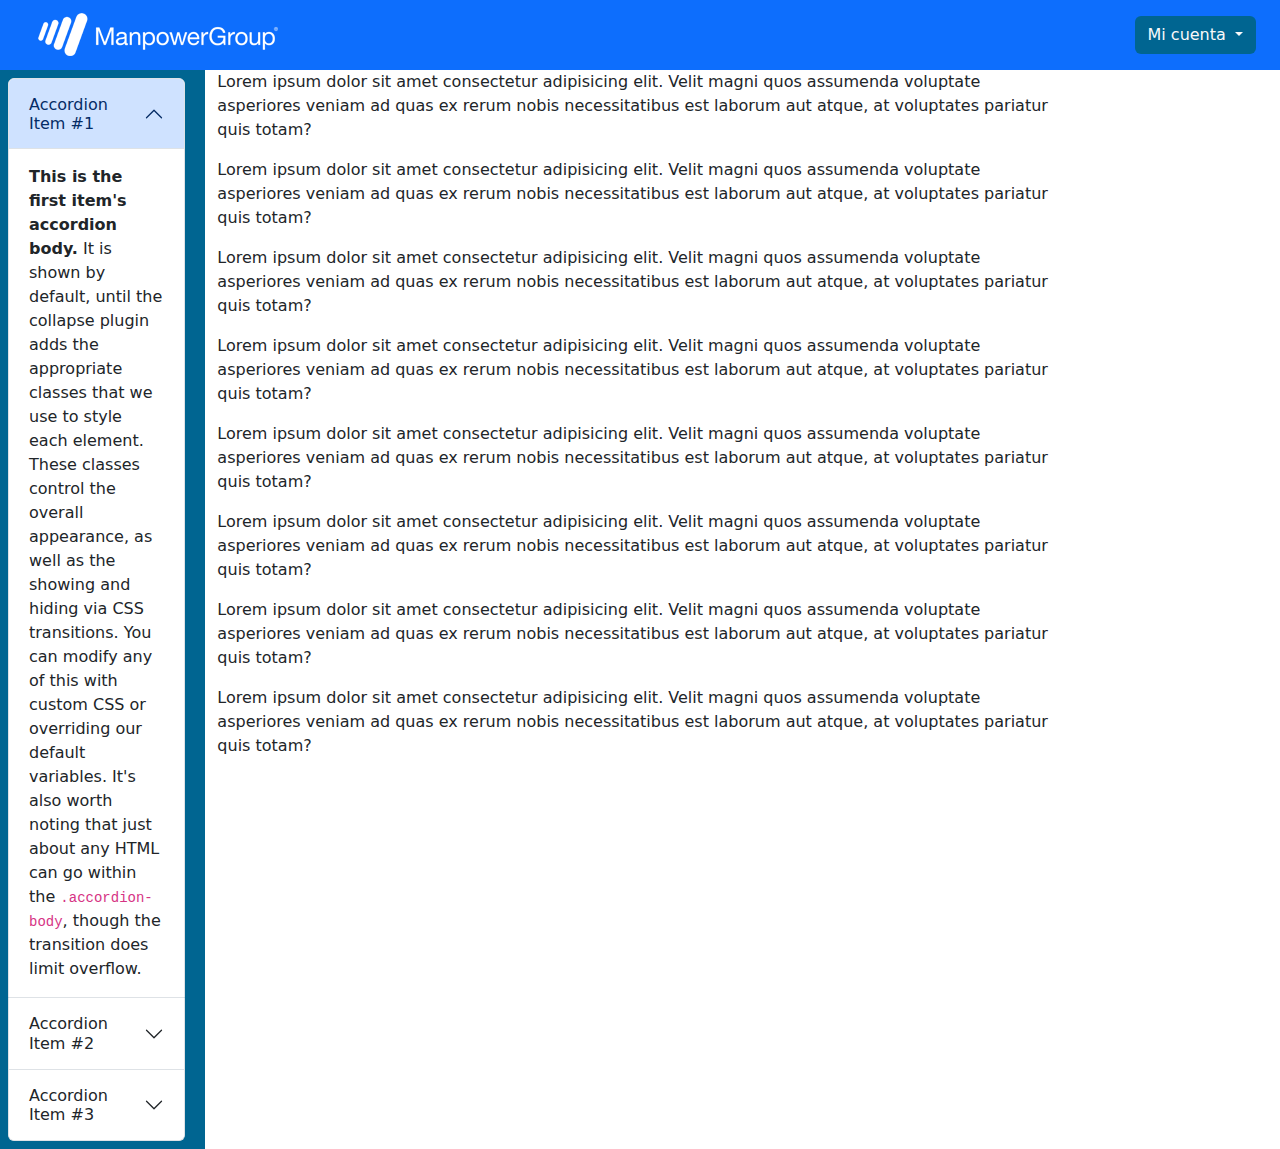
==== index.html @ a5d4b763 "First commit" ====
<!DOCTYPE html>
<html lang="en">

<head>
    <meta charset="UTF-8">
    <meta name="viewport" content="width=device-width, initial-scale=1.0">
    <title>MANPOWER GROUP - CONTROL DOCUMENTACION</title>
    <link rel="stylesheet" href="CSS/bootstrap.min.css">
    <link rel="stylesheet" href="CSS/style.css">

</head>

<body>
    <header>
        <nav class="navbar bg-primary ">
            <div class="col-xs-4 col-sm-6">
                <a class="navbar-brand" href="">
                    <img src="Img/icono_datalogic_blanco.png" alt="MANPOWER_CON_NOMBRE">
                </a>
            </div>

            <div class="pe-4 ">
                <div class="btn-group">
                    <button type="button" class="btn btn-blue dropdown-toggle text-light" data-bs-toggle="dropdown"
                        aria-expanded="false" >
                        Mi cuenta
                    </button>
                    <ul class="dropdown-menu dropdown-menu-end ">
                        <li><button class="dropdown-item" type="button">Mi perfil</button></li>
                        <li><button class="dropdown-item" type="button">Cambio contraseña</button></li>
                        <li><button class="dropdown-item" type="button">Salir</button></li>
                    </ul>
                </div>
            </div>
        </nav>
    </header>
    <main>

        <div class="row altura">
            <div class="col-md-2 background-Blue text-light ">
                <div class="row p-2">
                    <div class="accordion" id="accordionExample">
                        <div class="accordion-item">
                          <h2 class="accordion-header">
                            <button class="accordion-button" type="button" data-bs-toggle="collapse" data-bs-target="#collapseOne" aria-expanded="true" aria-controls="collapseOne">
                              Accordion Item #1
                            </button>
                          </h2>
                          <div id="collapseOne" class="accordion-collapse collapse show" data-bs-parent="#accordionExample">
                            <div class="accordion-body">
                              <strong>This is the first item's accordion body.</strong> It is shown by default, until the collapse plugin adds the appropriate classes that we use to style each element. These classes control the overall appearance, as well as the showing and hiding via CSS transitions. You can modify any of this with custom CSS or overriding our default variables. It's also worth noting that just about any HTML can go within the <code>.accordion-body</code>, though the transition does limit overflow.
                            </div>
                          </div>
                        </div>
                        <div class="accordion-item">
                          <h2 class="accordion-header">
                            <button class="accordion-button collapsed" type="button" data-bs-toggle="collapse" data-bs-target="#collapseTwo" aria-expanded="false" aria-controls="collapseTwo">
                              Accordion Item #2
                            </button>
                          </h2>
                          <div id="collapseTwo" class="accordion-collapse collapse" data-bs-parent="#accordionExample">
                            <div class="accordion-body">
                              <strong>This is the second item's accordion body.</strong> It is hidden by default, until the collapse plugin adds the appropriate classes that we use to style each element. These classes control the overall appearance, as well as the showing and hiding via CSS transitions. You can modify any of this with custom CSS or overriding our default variables. It's also worth noting that just about any HTML can go within the <code>.accordion-body</code>, though the transition does limit overflow.
                            </div>
                          </div>
                        </div>
                        <div class="accordion-item">
                          <h2 class="accordion-header">
                            <button class="accordion-button collapsed" type="button" data-bs-toggle="collapse" data-bs-target="#collapseThree" aria-expanded="false" aria-controls="collapseThree">
                              Accordion Item #3
                            </button>
                          </h2>
                          <div id="collapseThree" class="accordion-collapse collapse" data-bs-parent="#accordionExample">
                            <div class="accordion-body">
                              <strong>This is the third item's accordion body.</strong> It is hidden by default, until the collapse plugin adds the appropriate classes that we use to style each element. These classes control the overall appearance, as well as the showing and hiding via CSS transitions. You can modify any of this with custom CSS or overriding our default variables. It's also worth noting that just about any HTML can go within the <code>.accordion-body</code>, though the transition does limit overflow.
                            </div>
                          </div>
                        </div>
                      </div>

                </div>
            </div>

            <div class="col-md-8">
                <p>Lorem ipsum dolor sit amet consectetur adipisicing elit. Velit magni quos assumenda voluptate
                    asperiores
                    veniam ad quas ex rerum nobis necessitatibus est laborum aut atque, at voluptates pariatur quis
                    totam?
                </p>
                <p>Lorem ipsum dolor sit amet consectetur adipisicing elit. Velit magni quos assumenda voluptate
                    asperiores
                    veniam ad quas ex rerum nobis necessitatibus est laborum aut atque, at voluptates pariatur quis
                    totam?
                </p>
                <p>Lorem ipsum dolor sit amet consectetur adipisicing elit. Velit magni quos assumenda voluptate
                    asperiores
                    veniam ad quas ex rerum nobis necessitatibus est laborum aut atque, at voluptates pariatur quis
                    totam?
                </p>
                <p>Lorem ipsum dolor sit amet consectetur adipisicing elit. Velit magni quos assumenda voluptate
                    asperiores
                    veniam ad quas ex rerum nobis necessitatibus est laborum aut atque, at voluptates pariatur quis
                    totam?
                </p>
                <p>Lorem ipsum dolor sit amet consectetur adipisicing elit. Velit magni quos assumenda voluptate
                    asperiores
                    veniam ad quas ex rerum nobis necessitatibus est laborum aut atque, at voluptates pariatur quis
                    totam?
                </p>
                <p>Lorem ipsum dolor sit amet consectetur adipisicing elit. Velit magni quos assumenda voluptate
                    asperiores
                    veniam ad quas ex rerum nobis necessitatibus est laborum aut atque, at voluptates pariatur quis
                    totam?
                </p>
                <p>Lorem ipsum dolor sit amet consectetur adipisicing elit. Velit magni quos assumenda voluptate
                    asperiores
                    veniam ad quas ex rerum nobis necessitatibus est laborum aut atque, at voluptates pariatur quis
                    totam?
                </p>
                <p>Lorem ipsum dolor sit amet consectetur adipisicing elit. Velit magni quos assumenda voluptate
                    asperiores
                    veniam ad quas ex rerum nobis necessitatibus est laborum aut atque, at voluptates pariatur quis
                    totam?
                </p>
            </div>
        </div>

    </main>
    <footer class="fixed-bottom bg-primary text-light">
    </footer>

    <script src="Script/bootstrap.bundle.min.js"></script>
</body>

</html>
---- CSS/style.css ----
.btn-blue {
    background-color: #006591;
    cursor: pointer;
}

.background-Blue {
    background-color: #006591;
}

.altura {
    min-height: 100%;
}
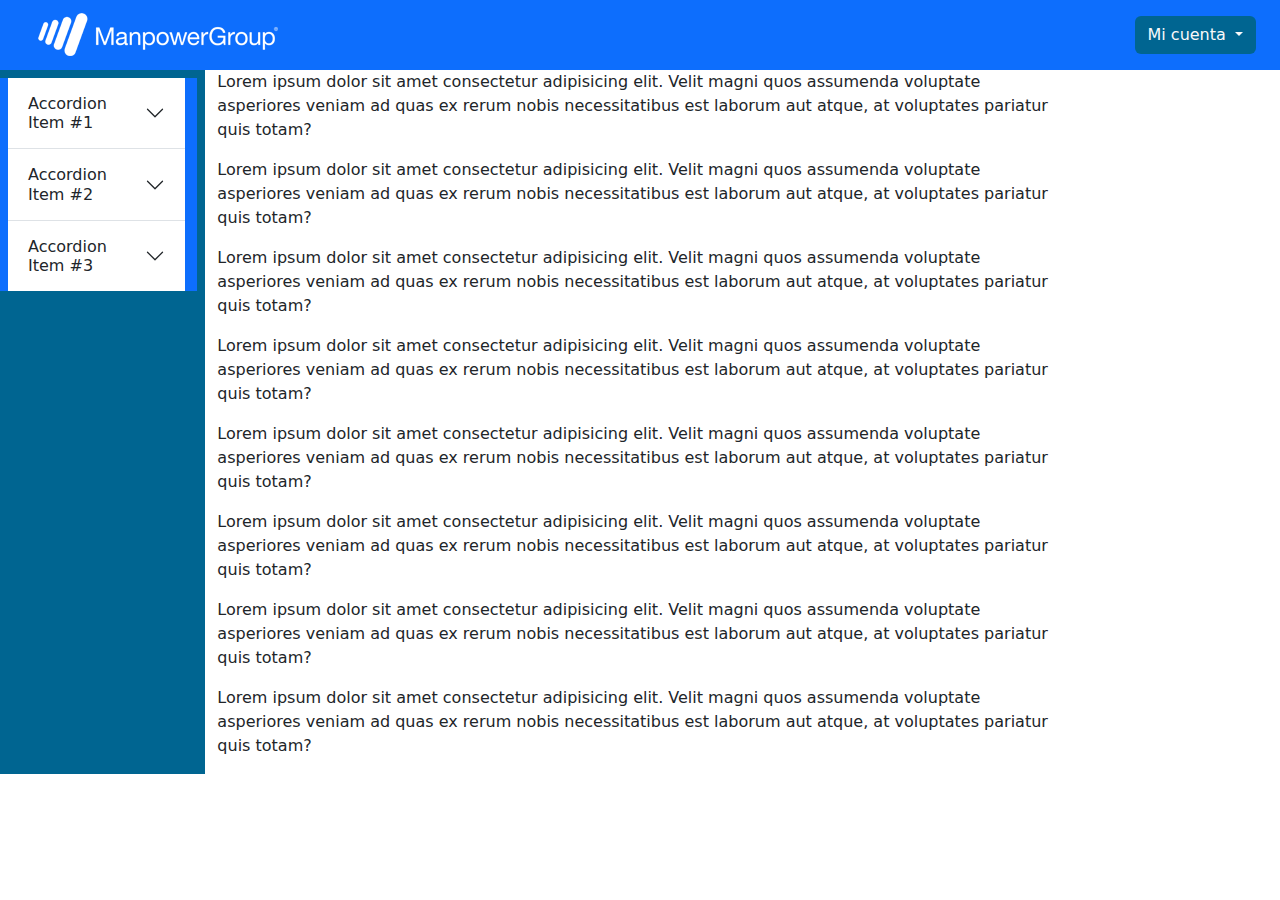
==== commit 0e2999c5: "Update index.html" ====
--- a/index.html
+++ b/index.html
@@ -39,44 +39,38 @@
         <div class="row altura">
             <div class="col-md-2 background-Blue text-light ">
                 <div class="row p-2">
-                    <div class="accordion" id="accordionExample">
-                        <div class="accordion-item">
-                          <h2 class="accordion-header">
-                            <button class="accordion-button" type="button" data-bs-toggle="collapse" data-bs-target="#collapseOne" aria-expanded="true" aria-controls="collapseOne">
-                              Accordion Item #1
-                            </button>
-                          </h2>
-                          <div id="collapseOne" class="accordion-collapse collapse show" data-bs-parent="#accordionExample">
-                            <div class="accordion-body">
-                              <strong>This is the first item's accordion body.</strong> It is shown by default, until the collapse plugin adds the appropriate classes that we use to style each element. These classes control the overall appearance, as well as the showing and hiding via CSS transitions. You can modify any of this with custom CSS or overriding our default variables. It's also worth noting that just about any HTML can go within the <code>.accordion-body</code>, though the transition does limit overflow.
-                            </div>
-                          </div>
-                        </div>
-                        <div class="accordion-item">
-                          <h2 class="accordion-header">
-                            <button class="accordion-button collapsed" type="button" data-bs-toggle="collapse" data-bs-target="#collapseTwo" aria-expanded="false" aria-controls="collapseTwo">
-                              Accordion Item #2
-                            </button>
-                          </h2>
-                          <div id="collapseTwo" class="accordion-collapse collapse" data-bs-parent="#accordionExample">
-                            <div class="accordion-body">
-                              <strong>This is the second item's accordion body.</strong> It is hidden by default, until the collapse plugin adds the appropriate classes that we use to style each element. These classes control the overall appearance, as well as the showing and hiding via CSS transitions. You can modify any of this with custom CSS or overriding our default variables. It's also worth noting that just about any HTML can go within the <code>.accordion-body</code>, though the transition does limit overflow.
-                            </div>
-                          </div>
-                        </div>
-                        <div class="accordion-item">
-                          <h2 class="accordion-header">
-                            <button class="accordion-button collapsed" type="button" data-bs-toggle="collapse" data-bs-target="#collapseThree" aria-expanded="false" aria-controls="collapseThree">
-                              Accordion Item #3
-                            </button>
-                          </h2>
-                          <div id="collapseThree" class="accordion-collapse collapse" data-bs-parent="#accordionExample">
-                            <div class="accordion-body">
-                              <strong>This is the third item's accordion body.</strong> It is hidden by default, until the collapse plugin adds the appropriate classes that we use to style each element. These classes control the overall appearance, as well as the showing and hiding via CSS transitions. You can modify any of this with custom CSS or overriding our default variables. It's also worth noting that just about any HTML can go within the <code>.accordion-body</code>, though the transition does limit overflow.
-                            </div>
-                          </div>
-                        </div>
+                  <div class="accordion accordion-flush bg-primary" id="accordionFlushExample">
+                    <div class="accordion-item">
+                      <h2 class="accordion-header">
+                        <button class="accordion-button collapsed" type="button" data-bs-toggle="collapse" data-bs-target="#flush-collapseOne" aria-expanded="false" aria-controls="flush-collapseOne">
+                          Accordion Item #1
+                        </button>
+                      </h2>
+                      <div id="flush-collapseOne" class="accordion-collapse collapse" data-bs-parent="#accordionFlushExample">
+                        <div class="accordion-body">Placeholder content for this accordion, which is intended to demonstrate the <code>.accordion-flush</code> class. This is the first item's accordion body.</div>
                       </div>
+                    </div>
+                    <div class="accordion-item">
+                      <h2 class="accordion-header">
+                        <button class="accordion-button collapsed" type="button" data-bs-toggle="collapse" data-bs-target="#flush-collapseTwo" aria-expanded="false" aria-controls="flush-collapseTwo">
+                          Accordion Item #2
+                        </button>
+                      </h2>
+                      <div id="flush-collapseTwo" class="accordion-collapse collapse" data-bs-parent="#accordionFlushExample">
+                        <div class="accordion-body">Placeholder content for this accordion, which is intended to demonstrate the <code>.accordion-flush</code> class. This is the second item's accordion body. Let's imagine this being filled with some actual content.</div>
+                      </div>
+                    </div>
+                    <div class="accordion-item">
+                      <h2 class="accordion-header">
+                        <button class="accordion-button collapsed" type="button" data-bs-toggle="collapse" data-bs-target="#flush-collapseThree" aria-expanded="false" aria-controls="flush-collapseThree">
+                          Accordion Item #3
+                        </button>
+                      </h2>
+                      <div id="flush-collapseThree" class="accordion-collapse collapse" data-bs-parent="#accordionFlushExample">
+                        <div class="accordion-body">Placeholder content for this accordion, which is intended to demonstrate the <code>.accordion-flush</code> class. This is the third item's accordion body. Nothing more exciting happening here in terms of content, but just filling up the space to make it look, at least at first glance, a bit more representative of how this would look in a real-world application.</div>
+                      </div>
+                    </div>
+                  </div>
 
                 </div>
             </div>
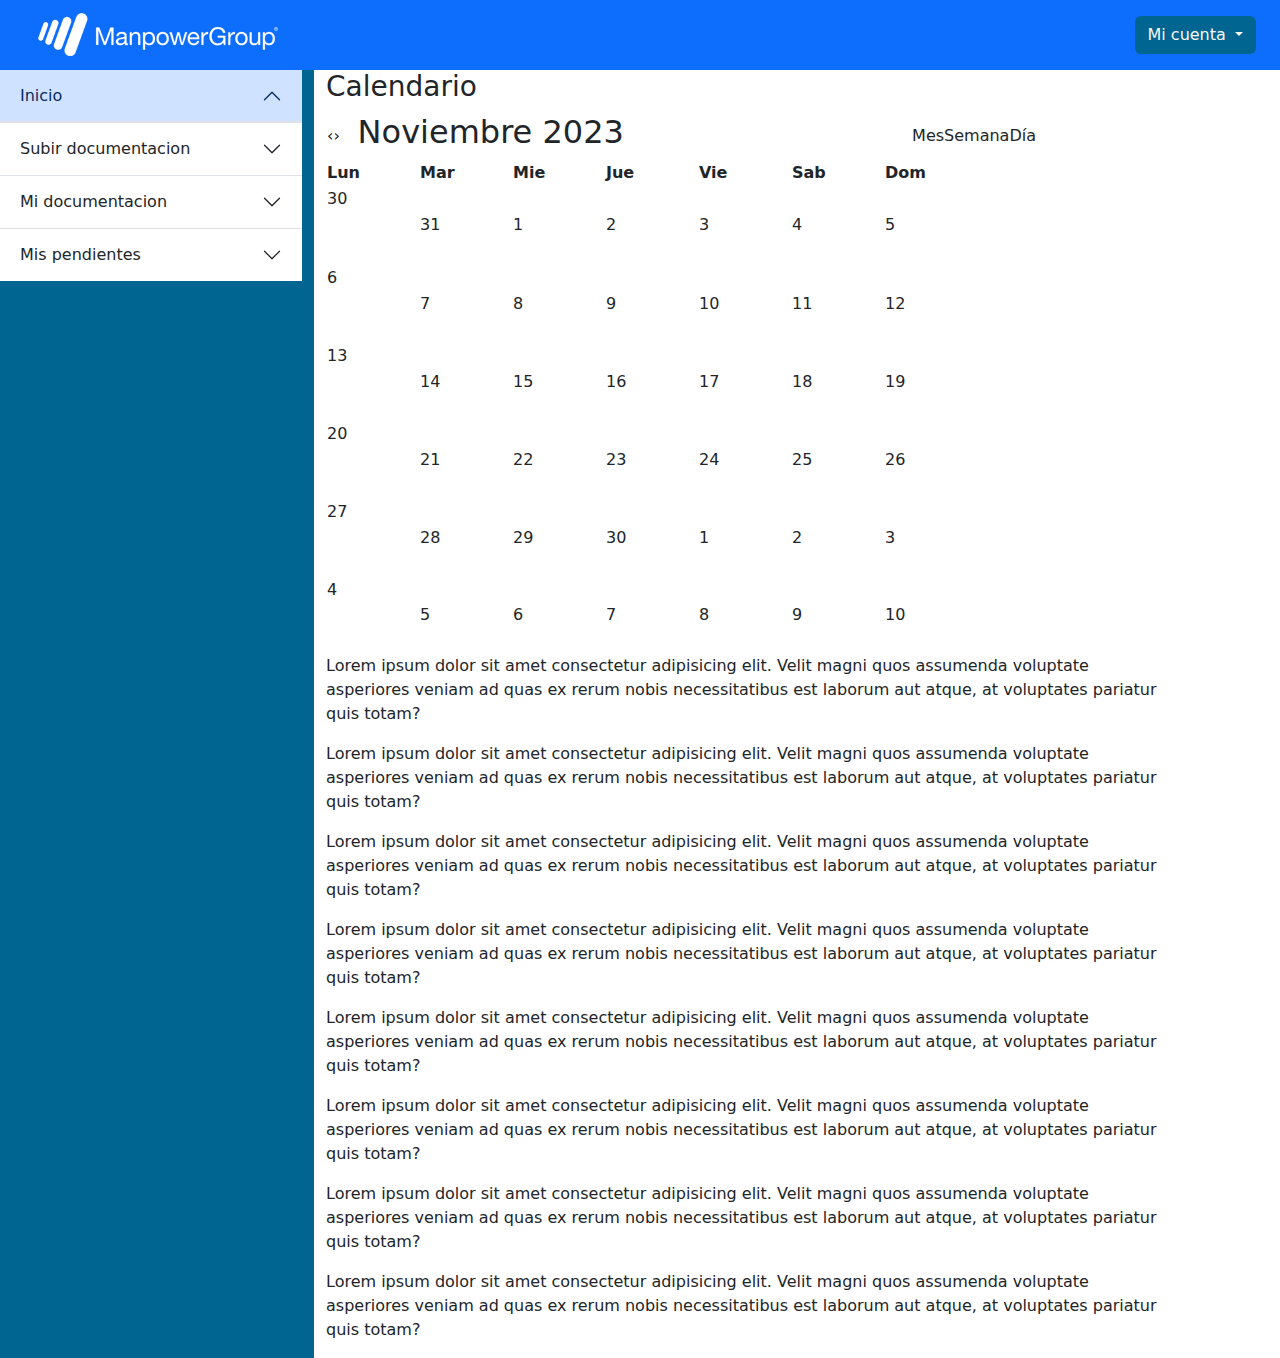
==== commit 562cf3b5: "Update index.html" ====
--- a/index.html
+++ b/index.html
@@ -37,23 +37,61 @@
     <main>
 
         <div class="row altura">
-            <div class="col-md-2 background-Blue text-light ">
-                <div class="row p-2">
-                  <div class="accordion accordion-flush bg-primary" id="accordionFlushExample">
+            <div class="col-md-3 background-Blue text-light ">
+                <div class="row">
+                  <div class="accordion accordion-flush" id="accordionFlushExample">
+                    <div class="accordion-item">
+                      <h2 class="accordion-header">
+                        <button class="accordion-button " type="button" >
+                          Inicio
+                        </button>
+                      </h2>
+                    </div>
                     <div class="accordion-item">
                       <h2 class="accordion-header">
                         <button class="accordion-button collapsed" type="button" data-bs-toggle="collapse" data-bs-target="#flush-collapseOne" aria-expanded="false" aria-controls="flush-collapseOne">
-                          Accordion Item #1
+                          Subir documentacion
                         </button>
                       </h2>
                       <div id="flush-collapseOne" class="accordion-collapse collapse" data-bs-parent="#accordionFlushExample">
-                        <div class="accordion-body">Placeholder content for this accordion, which is intended to demonstrate the <code>.accordion-flush</code> class. This is the first item's accordion body.</div>
+                        <div class="accordion-body">
+                          <p>Periodo</p>
+                          <div class="input-group mb-3">
+                            <label class="input-group-text" for="inputGroupSelect01">Mes</label>
+                            <select class="form-select" id="inputGroupSelect01">
+                              <option value="1">Enero</option>
+                              <option value="2">Febrero</option>
+                              <option value="3">Marzo</option>
+                              <option value="4">Abril</option>
+                              <option value="5">Mayo</option>
+                              <option value="6">Junio</option>
+                              <option value="7">Julio</option>
+                              <option value="8">Agosto</option>
+                              <option value="9">Septiembre</option>
+                              <option value="10">Octubre</option>
+                              <option value="11">Noviembre</option>
+                              <option value="12">Diciembre</option>
+                            </select>
+                          </div>
+
+                          <div class="input-group mb-3">
+                            <label class="input-group-text" for="inputGroupSelect01">Año</label>
+                            <select class="form-select" id="inputGroupSelect01">
+                              <option value="2020">2020</option>
+                              <option value="2021">2021</option>
+                              <option value="2022">2022</option>
+                              <option value="2023">2023</option>
+                              <option value="2024">2024</option>
+                              <option value="2025">2025</option>
+                            </select>
+                          </div>
+                        </div>
                       </div>
                     </div>
                     <div class="accordion-item">
                       <h2 class="accordion-header">
                         <button class="accordion-button collapsed" type="button" data-bs-toggle="collapse" data-bs-target="#flush-collapseTwo" aria-expanded="false" aria-controls="flush-collapseTwo">
-                          Accordion Item #2
+                          Mi documentacion
                         </button>
                       </h2>
                       <div id="flush-collapseTwo" class="accordion-collapse collapse" data-bs-parent="#accordionFlushExample">
@@ -63,7 +101,7 @@
                     <div class="accordion-item">
                       <h2 class="accordion-header">
                         <button class="accordion-button collapsed" type="button" data-bs-toggle="collapse" data-bs-target="#flush-collapseThree" aria-expanded="false" aria-controls="flush-collapseThree">
-                          Accordion Item #3
+                          Mis pendientes
                         </button>
                       </h2>
                       <div id="flush-collapseThree" class="accordion-collapse collapse" data-bs-parent="#accordionFlushExample">
@@ -74,8 +112,21 @@
 
                 </div>
             </div>
-
+        
             <div class="col-md-8">
+              <div>
+                <div class="panel panel-cascade">
+                  <div class="panel-heading">
+                      <h3 class="panel-title">
+                          <i class="fa fa-calendar"></i>  
+                          Calendario                                    </h3>
+                  </div>
+                 <div class="panel-body ">
+    <div id="calendar" class="fc fc-ltr"><table class="fc-header" style="width:100%"><tbody><tr><td class="fc-header-left"><span class="fc-button fc-button-prev fc-state-default fc-corner-left fc-corner-right" unselectable="on"><span class="fc-text-arrow">‹</span></span><span class="fc-header-space"></span><span class="fc-button fc-button-next fc-state-default fc-corner-left fc-corner-right" unselectable="on"><span class="fc-text-arrow">›</span></span></td><td class="fc-header-center"><span class="fc-header-title"><h2>Noviembre 2023</h2></span></td><td class="fc-header-right"><span class="fc-button fc-button-month fc-state-default fc-corner-left fc-state-active" unselectable="on">Mes</span><span class="fc-button fc-button-agendaWeek fc-state-default" unselectable="on">Semana</span><span class="fc-button fc-button-agendaDay fc-state-default fc-corner-right" unselectable="on">Día</span></td></tr></tbody></table><div class="fc-content" style="position: relative;"><div class="fc-view fc-view-month fc-grid" style="position:relative" unselectable="on"><div class="fc-event-container" style="position:absolute;z-index:8;top:0;left:0"></div><table class="fc-border-separate" style="width:100%" cellspacing="0"><thead><tr class="fc-first fc-last"><th class="fc-day-header fc-mon fc-widget-header fc-first" style="width: 93px;">Lun</th><th class="fc-day-header fc-tue fc-widget-header" style="width: 93px;">Mar</th><th class="fc-day-header fc-wed fc-widget-header" style="width: 93px;">Mie</th><th class="fc-day-header fc-thu fc-widget-header" style="width: 93px;">Jue</th><th class="fc-day-header fc-fri fc-widget-header" style="width: 93px;">Vie</th><th class="fc-day-header fc-sat fc-widget-header" style="width: 93px;">Sab</th><th class="fc-day-header fc-sun fc-widget-header fc-last">Dom</th></tr></thead><tbody><tr class="fc-week fc-first"><td class="fc-day fc-mon fc-widget-content fc-other-month fc-past fc-first" data-date="2023-10-30"><div style="min-height: 77px;"><div class="fc-day-number">30</div><div class="fc-day-content"><div style="position: relative; height: 0px;">&nbsp;</div></div></div></td><td class="fc-day fc-tue fc-widget-content fc-other-month fc-past" data-date="2023-10-31"><div><div class="fc-day-number">31</div><div class="fc-day-content"><div style="position: relative; height: 0px;">&nbsp;</div></div></div></td><td class="fc-day fc-wed fc-widget-content fc-past" data-date="2023-11-01"><div><div class="fc-day-number">1</div><div class="fc-day-content"><div style="position: relative; height: 0px;">&nbsp;</div></div></div></td><td class="fc-day fc-thu fc-widget-content fc-past" data-date="2023-11-02"><div><div class="fc-day-number">2</div><div class="fc-day-content"><div style="position: relative; height: 0px;">&nbsp;</div></div></div></td><td class="fc-day fc-fri fc-widget-content fc-past" data-date="2023-11-03"><div><div class="fc-day-number">3</div><div class="fc-day-content"><div style="position: relative; height: 0px;">&nbsp;</div></div></div></td><td class="fc-day fc-sat fc-widget-content fc-past" data-date="2023-11-04"><div><div class="fc-day-number">4</div><div class="fc-day-content"><div style="position: relative; height: 0px;">&nbsp;</div></div></div></td><td class="fc-day fc-sun fc-widget-content fc-past fc-last" data-date="2023-11-05"><div><div class="fc-day-number">5</div><div class="fc-day-content"><div style="position: relative; height: 0px;">&nbsp;</div></div></div></td></tr><tr class="fc-week"><td class="fc-day fc-mon fc-widget-content fc-past fc-first" data-date="2023-11-06"><div style="min-height: 76px;"><div class="fc-day-number">6</div><div class="fc-day-content"><div style="position: relative; height: 0px;">&nbsp;</div></div></div></td><td class="fc-day fc-tue fc-widget-content fc-past" data-date="2023-11-07"><div><div class="fc-day-number">7</div><div class="fc-day-content"><div style="position: relative; height: 0px;">&nbsp;</div></div></div></td><td class="fc-day fc-wed fc-widget-content fc-past" data-date="2023-11-08"><div><div class="fc-day-number">8</div><div class="fc-day-content"><div style="position: relative; height: 0px;">&nbsp;</div></div></div></td><td class="fc-day fc-thu fc-widget-content fc-past" data-date="2023-11-09"><div><div class="fc-day-number">9</div><div class="fc-day-content"><div style="position: relative; height: 0px;">&nbsp;</div></div></div></td><td class="fc-day fc-fri fc-widget-content fc-past" data-date="2023-11-10"><div><div class="fc-day-number">10</div><div class="fc-day-content"><div style="position: relative; height: 0px;">&nbsp;</div></div></div></td><td class="fc-day fc-sat fc-widget-content fc-past" data-date="2023-11-11"><div><div class="fc-day-number">11</div><div class="fc-day-content"><div style="position: relative; height: 0px;">&nbsp;</div></div></div></td><td class="fc-day fc-sun fc-widget-content fc-past fc-last" data-date="2023-11-12"><div><div class="fc-day-number">12</div><div class="fc-day-content"><div style="position: relative; height: 0px;">&nbsp;</div></div></div></td></tr><tr class="fc-week"><td class="fc-day fc-mon fc-widget-content fc-past fc-first" data-date="2023-11-13"><div style="min-height: 76px;"><div class="fc-day-number">13</div><div class="fc-day-content"><div style="position: relative; height: 0px;">&nbsp;</div></div></div></td><td class="fc-day fc-tue fc-widget-content fc-past" data-date="2023-11-14"><div><div class="fc-day-number">14</div><div class="fc-day-content"><div style="position: relative; height: 0px;">&nbsp;</div></div></div></td><td class="fc-day fc-wed fc-widget-content fc-past" data-date="2023-11-15"><div><div class="fc-day-number">15</div><div class="fc-day-content"><div style="position: relative; height: 0px;">&nbsp;</div></div></div></td><td class="fc-day fc-thu fc-widget-content fc-past" data-date="2023-11-16"><div><div class="fc-day-number">16</div><div class="fc-day-content"><div style="position: relative; height: 0px;">&nbsp;</div></div></div></td><td class="fc-day fc-fri fc-widget-content fc-past" data-date="2023-11-17"><div><div class="fc-day-number">17</div><div class="fc-day-content"><div style="position: relative; height: 0px;">&nbsp;</div></div></div></td><td class="fc-day fc-sat fc-widget-content fc-past" data-date="2023-11-18"><div><div class="fc-day-number">18</div><div class="fc-day-content"><div style="position: relative; height: 0px;">&nbsp;</div></div></div></td><td class="fc-day fc-sun fc-widget-content fc-past fc-last" data-date="2023-11-19"><div><div class="fc-day-number">19</div><div class="fc-day-content"><div style="position: relative; height: 0px;">&nbsp;</div></div></div></td></tr><tr class="fc-week"><td class="fc-day fc-mon fc-widget-content fc-past fc-first" data-date="2023-11-20"><div style="min-height: 76px;"><div class="fc-day-number">20</div><div class="fc-day-content"><div style="position: relative; height: 0px;">&nbsp;</div></div></div></td><td class="fc-day fc-tue fc-widget-content fc-past" data-date="2023-11-21"><div><div class="fc-day-number">21</div><div class="fc-day-content"><div style="position: relative; height: 0px;">&nbsp;</div></div></div></td><td class="fc-day fc-wed fc-widget-content fc-past" data-date="2023-11-22"><div><div class="fc-day-number">22</div><div class="fc-day-content"><div style="position: relative; height: 0px;">&nbsp;</div></div></div></td><td class="fc-day fc-thu fc-widget-content fc-past" data-date="2023-11-23"><div><div class="fc-day-number">23</div><div class="fc-day-content"><div style="position: relative; height: 0px;">&nbsp;</div></div></div></td><td class="fc-day fc-fri fc-widget-content fc-past" data-date="2023-11-24"><div><div class="fc-day-number">24</div><div class="fc-day-content"><div style="position: relative; height: 0px;">&nbsp;</div></div></div></td><td class="fc-day fc-sat fc-widget-content fc-past" data-date="2023-11-25"><div><div class="fc-day-number">25</div><div class="fc-day-content"><div style="position: relative; height: 0px;">&nbsp;</div></div></div></td><td class="fc-day fc-sun fc-widget-content fc-past fc-last" data-date="2023-11-26"><div><div class="fc-day-number">26</div><div class="fc-day-content"><div style="position: relative; height: 0px;">&nbsp;</div></div></div></td></tr><tr class="fc-week"><td class="fc-day fc-mon fc-widget-content fc-past fc-first" data-date="2023-11-27"><div style="min-height: 76px;"><div class="fc-day-number">27</div><div class="fc-day-content"><div style="position: relative; height: 0px;">&nbsp;</div></div></div></td><td class="fc-day fc-tue fc-widget-content fc-past" data-date="2023-11-28"><div><div class="fc-day-number">28</div><div class="fc-day-content"><div style="position: relative; height: 0px;">&nbsp;</div></div></div></td><td class="fc-day fc-wed fc-widget-content fc-past" data-date="2023-11-29"><div><div class="fc-day-number">29</div><div class="fc-day-content"><div style="position: relative; height: 0px;">&nbsp;</div></div></div></td><td class="fc-day fc-thu fc-widget-content fc-today fc-state-highlight" data-date="2023-11-30"><div><div class="fc-day-number">30</div><div class="fc-day-content"><div style="position: relative; height: 0px;">&nbsp;</div></div></div></td><td class="fc-day fc-fri fc-widget-content fc-other-month fc-future" data-date="2023-12-01"><div><div class="fc-day-number">1</div><div class="fc-day-content"><div style="position: relative; height: 0px;">&nbsp;</div></div></div></td><td class="fc-day fc-sat fc-widget-content fc-other-month fc-future" data-date="2023-12-02"><div><div class="fc-day-number">2</div><div class="fc-day-content"><div style="position: relative; height: 0px;">&nbsp;</div></div></div></td><td class="fc-day fc-sun fc-widget-content fc-other-month fc-future fc-last" data-date="2023-12-03"><div><div class="fc-day-number">3</div><div class="fc-day-content"><div style="position: relative; height: 0px;">&nbsp;</div></div></div></td></tr><tr class="fc-week fc-last"><td class="fc-day fc-mon fc-widget-content fc-other-month fc-future fc-first" data-date="2023-12-04"><div style="min-height: 75px;"><div class="fc-day-number">4</div><div class="fc-day-content"><div style="position: relative; height: 0px;">&nbsp;</div></div></div></td><td class="fc-day fc-tue fc-widget-content fc-other-month fc-future" data-date="2023-12-05"><div><div class="fc-day-number">5</div><div class="fc-day-content"><div style="position: relative; height: 0px;">&nbsp;</div></div></div></td><td class="fc-day fc-wed fc-widget-content fc-other-month fc-future" data-date="2023-12-06"><div><div class="fc-day-number">6</div><div class="fc-day-content"><div style="position: relative; height: 0px;">&nbsp;</div></div></div></td><td class="fc-day fc-thu fc-widget-content fc-other-month fc-future" data-date="2023-12-07"><div><div class="fc-day-number">7</div><div class="fc-day-content"><div style="position: relative; height: 0px;">&nbsp;</div></div></div></td><td class="fc-day fc-fri fc-widget-content fc-other-month fc-future" data-date="2023-12-08"><div><div class="fc-day-number">8</div><div class="fc-day-content"><div style="position: relative; height: 0px;">&nbsp;</div></div></div></td><td class="fc-day fc-sat fc-widget-content fc-other-month fc-future" data-date="2023-12-09"><div><div class="fc-day-number">9</div><div class="fc-day-content"><div style="position: relative; height: 0px;">&nbsp;</div></div></div></td><td class="fc-day fc-sun fc-widget-content fc-other-month fc-future fc-last" data-date="2023-12-10"><div><div class="fc-day-number">10</div><div class="fc-day-content"><div style="position: relative; height: 0px;">&nbsp;</div></div></div></td></tr></tbody></table></div></div></div>
+                  </div>
+              </div>
+              </div>
+              <div>
                 <p>Lorem ipsum dolor sit amet consectetur adipisicing elit. Velit magni quos assumenda voluptate
                     asperiores
                     veniam ad quas ex rerum nobis necessitatibus est laborum aut atque, at voluptates pariatur quis
@@ -116,6 +167,8 @@
                     veniam ad quas ex rerum nobis necessitatibus est laborum aut atque, at voluptates pariatur quis
                     totam?
                 </p>
+              </div>
+                
             </div>
         </div>
 
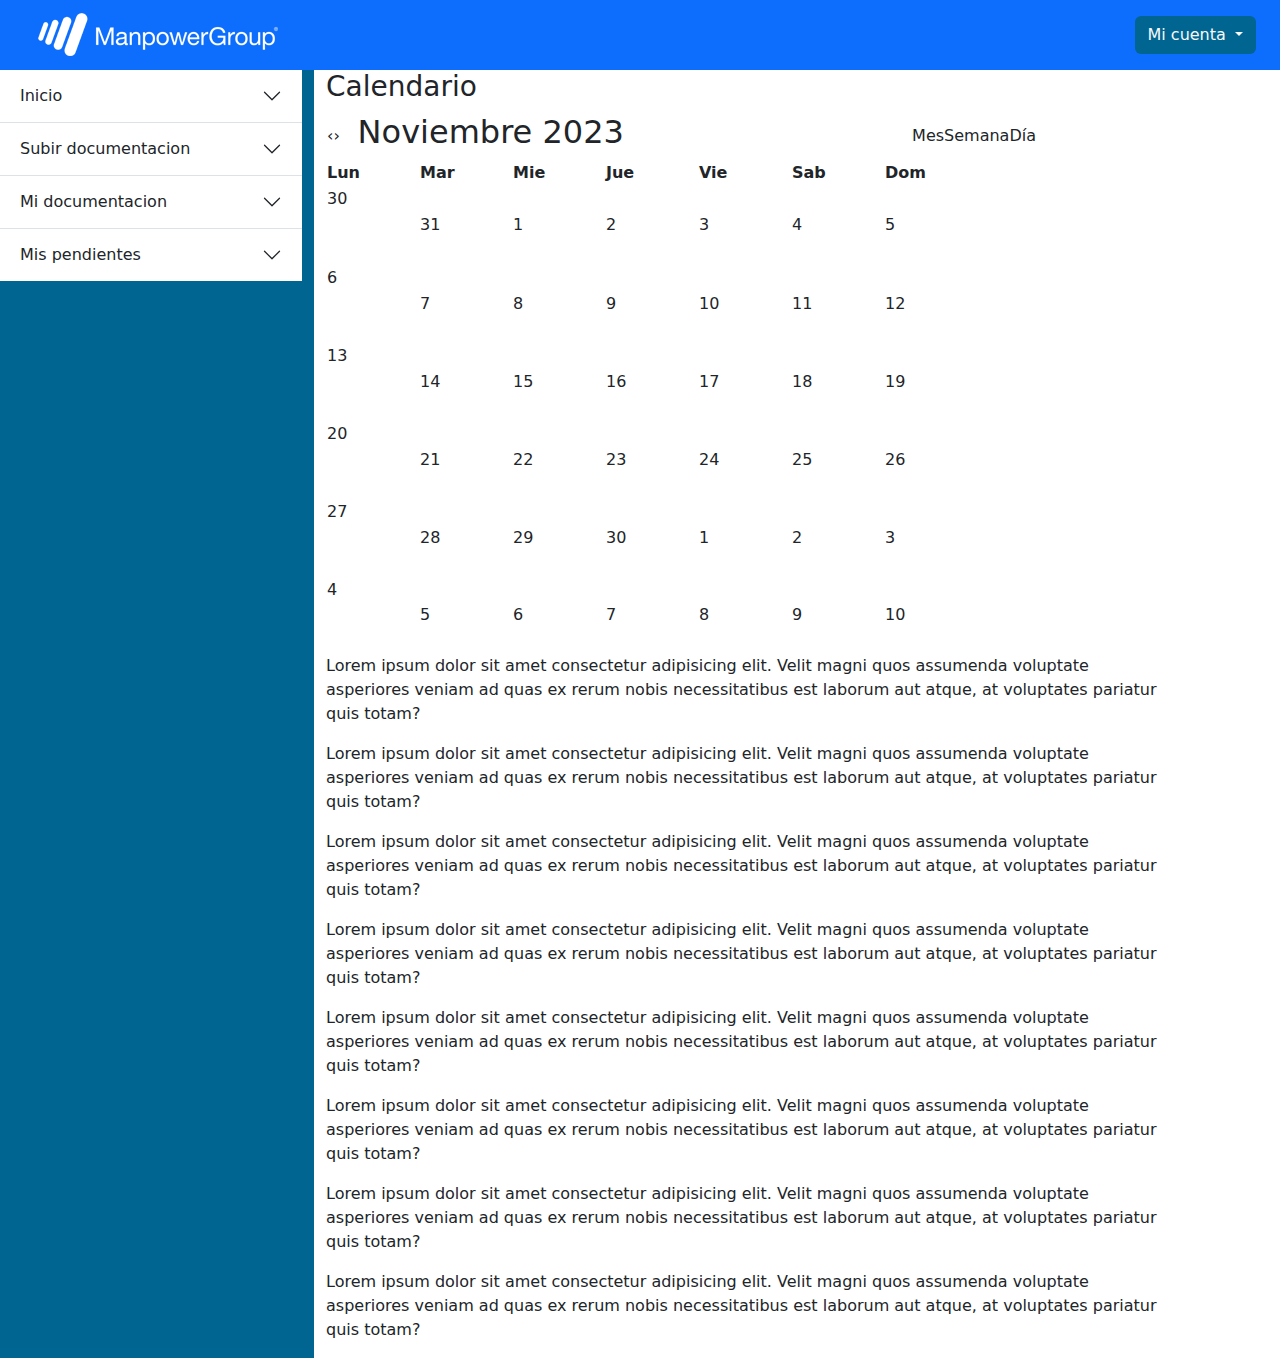
==== commit 470476a3: "Update index.html" ====
--- a/index.html
+++ b/index.html
@@ -2,181 +2,614 @@
 <html lang="en">
 
 <head>
-    <meta charset="UTF-8">
-    <meta name="viewport" content="width=device-width, initial-scale=1.0">
-    <title>MANPOWER GROUP - CONTROL DOCUMENTACION</title>
-    <link rel="stylesheet" href="CSS/bootstrap.min.css">
-    <link rel="stylesheet" href="CSS/style.css">
+  <meta charset="UTF-8">
+  <meta name="viewport" content="width=device-width, initial-scale=1.0">
+  <title>MANPOWER GROUP - CONTROL DOCUMENTACION</title>
+  <link rel="stylesheet" href="CSS/bootstrap.min.css">
+  <link rel="stylesheet" href="CSS/style.css">
 
 </head>
 
 <body>
-    <header>
-        <nav class="navbar bg-primary ">
-            <div class="col-xs-4 col-sm-6">
-                <a class="navbar-brand" href="">
-                    <img src="Img/icono_datalogic_blanco.png" alt="MANPOWER_CON_NOMBRE">
-                </a>
+  <header>
+    <nav class="navbar bg-primary ">
+      <div class="col-xs-4 col-sm-6">
+        <a class="navbar-brand" href="">
+          <img src="Img/icono_datalogic_blanco.png" alt="MANPOWER_CON_NOMBRE">
+        </a>
+      </div>
+
+      <div class="pe-4 ">
+        <div class="btn-group">
+          <button type="button" class="btn btn-blue dropdown-toggle text-light" data-bs-toggle="dropdown"
+            aria-expanded="false">
+            Mi cuenta
+          </button>
+          <ul class="dropdown-menu dropdown-menu-end ">
+            <li><button class="dropdown-item" type="button">Mi perfil</button></li>
+            <li><button class="dropdown-item" type="button">Cambio contraseña</button></li>
+            <li><button class="dropdown-item" type="button">Salir</button></li>
+          </ul>
+        </div>
+      </div>
+    </nav>
+  </header>
+  <main>
+
+    <div class="row altura">
+      <div class="col-md-3 background-Blue text-light ">
+        <div class="row">
+          <div class="accordion accordion-flush" id="accordionFlushExample">
+            <div class="accordion-item">
+              <h2 class="accordion-header">
+                <button class="accordion-button collapsed" type="button">
+                  Inicio
+                </button>
+              </h2>
             </div>
-
-            <div class="pe-4 ">
-                <div class="btn-group">
-                    <button type="button" class="btn btn-blue dropdown-toggle text-light" data-bs-toggle="dropdown"
-                        aria-expanded="false" >
-                        Mi cuenta
-                    </button>
-                    <ul class="dropdown-menu dropdown-menu-end ">
-                        <li><button class="dropdown-item" type="button">Mi perfil</button></li>
-                        <li><button class="dropdown-item" type="button">Cambio contraseña</button></li>
-                        <li><button class="dropdown-item" type="button">Salir</button></li>
-                    </ul>
+            <div class="accordion-item">
+              <h2 class="accordion-header">
+                <button class="accordion-button collapsed" type="button" data-bs-toggle="collapse"
+                  data-bs-target="#flush-collapseOne" aria-expanded="false" aria-controls="flush-collapseOne">
+                  Subir documentacion
+                </button>
+              </h2>
+              <div id="flush-collapseOne" class="accordion-collapse collapse" data-bs-parent="#accordionFlushExample">
+                <div class="accordion-body">
+                  <p>Periodo</p>
+                  <div class="input-group mb-3">
+                    <label class="input-group-text" for="inputGroupSelect01">Mes</label>
+                    <select class="form-select" id="inputGroupSelect01">
+                      <option value="1">Enero</option>
+                      <option value="2">Febrero</option>
+                      <option value="3">Marzo</option>
+                      <option value="4">Abril</option>
+                      <option value="5">Mayo</option>
+                      <option value="6">Junio</option>
+                      <option value="7">Julio</option>
+                      <option value="8">Agosto</option>
+                      <option value="9">Septiembre</option>
+                      <option value="10">Octubre</option>
+                      <option value="11">Noviembre</option>
+                      <option value="12">Diciembre</option>
+                    </select>
+                  </div>
+
+                  <div class="input-group mb-3">
+                    <label class="input-group-text" for="inputGroupSelect01">Año</label>
+                    <select class="form-select" id="inputGroupSelect01">
+                      <option value="2020">2020</option>
+                      <option value="2021">2021</option>
+                      <option value="2022">2022</option>
+                      <option value="2023">2023</option>
+                      <option value="2024">2024</option>
+                      <option value="2025">2025</option>
+                    </select>
+                  </div>
                 </div>
+              </div>
             </div>
-        </nav>
-    </header>
-    <main>
-
-        <div class="row altura">
-            <div class="col-md-3 background-Blue text-light ">
-                <div class="row">
-                  <div class="accordion accordion-flush" id="accordionFlushExample">
-                    <div class="accordion-item">
-                      <h2 class="accordion-header">
-                        <button class="accordion-button " type="button" >
-                          Inicio
-                        </button>
-                      </h2>
-                    </div>
-                    <div class="accordion-item">
-                      <h2 class="accordion-header">
-                        <button class="accordion-button collapsed" type="button" data-bs-toggle="collapse" data-bs-target="#flush-collapseOne" aria-expanded="false" aria-controls="flush-collapseOne">
-                          Subir documentacion
-                        </button>
-                      </h2>
-                      <div id="flush-collapseOne" class="accordion-collapse collapse" data-bs-parent="#accordionFlushExample">
-                        <div class="accordion-body">
-                          <p>Periodo</p>
-                          <div class="input-group mb-3">
-                            <label class="input-group-text" for="inputGroupSelect01">Mes</label>
-                            <select class="form-select" id="inputGroupSelect01">
-                              <option value="1">Enero</option>
-                              <option value="2">Febrero</option>
-                              <option value="3">Marzo</option>
-                              <option value="4">Abril</option>
-                              <option value="5">Mayo</option>
-                              <option value="6">Junio</option>
-                              <option value="7">Julio</option>
-                              <option value="8">Agosto</option>
-                              <option value="9">Septiembre</option>
-                              <option value="10">Octubre</option>
-                              <option value="11">Noviembre</option>
-                              <option value="12">Diciembre</option>
-                            </select>
-                          </div>
-
-                          <div class="input-group mb-3">
-                            <label class="input-group-text" for="inputGroupSelect01">Año</label>
-                            <select class="form-select" id="inputGroupSelect01">
-                              <option value="2020">2020</option>
-                              <option value="2021">2021</option>
-                              <option value="2022">2022</option>
-                              <option value="2023">2023</option>
-                              <option value="2024">2024</option>
-                              <option value="2025">2025</option>
-                            </select>
-                          </div>
-                        </div>
-                      </div>
-                    </div>
-                    <div class="accordion-item">
-                      <h2 class="accordion-header">
-                        <button class="accordion-button collapsed" type="button" data-bs-toggle="collapse" data-bs-target="#flush-collapseTwo" aria-expanded="false" aria-controls="flush-collapseTwo">
-                          Mi documentacion
-                        </button>
-                      </h2>
-                      <div id="flush-collapseTwo" class="accordion-collapse collapse" data-bs-parent="#accordionFlushExample">
-                        <div class="accordion-body">Placeholder content for this accordion, which is intended to demonstrate the <code>.accordion-flush</code> class. This is the second item's accordion body. Let's imagine this being filled with some actual content.</div>
-                      </div>
-                    </div>
-                    <div class="accordion-item">
-                      <h2 class="accordion-header">
-                        <button class="accordion-button collapsed" type="button" data-bs-toggle="collapse" data-bs-target="#flush-collapseThree" aria-expanded="false" aria-controls="flush-collapseThree">
-                          Mis pendientes
-                        </button>
-                      </h2>
-                      <div id="flush-collapseThree" class="accordion-collapse collapse" data-bs-parent="#accordionFlushExample">
-                        <div class="accordion-body">Placeholder content for this accordion, which is intended to demonstrate the <code>.accordion-flush</code> class. This is the third item's accordion body. Nothing more exciting happening here in terms of content, but just filling up the space to make it look, at least at first glance, a bit more representative of how this would look in a real-world application.</div>
-                      </div>
-                    </div>
+            <div class="accordion-item">
+              <h2 class="accordion-header">
+                <button class="accordion-button collapsed" type="button" data-bs-toggle="collapse"
+                  data-bs-target="#flush-collapseTwo" aria-expanded="false" aria-controls="flush-collapseTwo">
+                  Mi documentacion
+                </button>
+              </h2>
+              <div id="flush-collapseTwo" class="accordion-collapse collapse" data-bs-parent="#accordionFlushExample">
+                <div class="accordion-body">
+                  <p>Periodo</p>
+                  <div class="input-group mb-3">
+                    <label class="input-group-text" for="inputGroupSelect01">Mes</label>
+                    <select class="form-select" id="inputGroupSelect01">
+                      <option value="1">Enero</option>
+                      <option value="2">Febrero</option>
+                      <option value="3">Marzo</option>
+                      <option value="4">Abril</option>
+                      <option value="5">Mayo</option>
+                      <option value="6">Junio</option>
+                      <option value="7">Julio</option>
+                      <option value="8">Agosto</option>
+                      <option value="9">Septiembre</option>
+                      <option value="10">Octubre</option>
+                      <option value="11">Noviembre</option>
+                      <option value="12">Diciembre</option>
+                    </select>
                   </div>
 
+                  <div class="input-group mb-3">
+                    <label class="input-group-text" for="inputGroupSelect01">Año</label>
+                    <select class="form-select" id="inputGroupSelect01">
+                      <option value="2020">2020</option>
+                      <option value="2021">2021</option>
+                      <option value="2022">2022</option>
+                      <option value="2023">2023</option>
+                      <option value="2024">2024</option>
+                      <option value="2025">2025</option>
+                    </select>
+                  </div>
                 </div>
+              </div>
             </div>
-        
-            <div class="col-md-8">
-              <div>
-                <div class="panel panel-cascade">
-                  <div class="panel-heading">
-                      <h3 class="panel-title">
-                          <i class="fa fa-calendar"></i>  
-                          Calendario                                    </h3>
+            <div class="accordion-item">
+              <h2 class="accordion-header">
+                <button class="accordion-button collapsed" type="button" data-bs-toggle="collapse"
+                  data-bs-target="#flush-collapseThree" aria-expanded="false" aria-controls="flush-collapseThree">
+                  Mis pendientes
+                </button>
+              </h2>
+              <div id="flush-collapseThree" class="accordion-collapse collapse" data-bs-parent="#accordionFlushExample">
+                <div class="accordion-body">Placeholder content for this accordion, which is intended to demonstrate the
+                  <code>.accordion-flush</code> class. This is the third item's accordion body. Nothing more exciting
+                  happening here in terms of content, but just filling up the space to make it look, at least at first
+                  glance, a bit more representative of how this would look in a real-world application.</div>
+              </div>
+            </div>
+          </div>
+
+        </div>
+      </div>
+
+      <div class="col-md-8">
+        <div>
+          <div class="panel panel-cascade">
+            <div class="panel-heading">
+              <h3 class="panel-title">
+                <i class="fa fa-calendar"></i>
+                Calendario
+              </h3>
+            </div>
+            <div class="panel-body ">
+              <div id="calendar" class="fc fc-ltr">
+                <table class="fc-header" style="width:100%">
+                  <tbody>
+                    <tr>
+                      <td class="fc-header-left"><span
+                          class="fc-button fc-button-prev fc-state-default fc-corner-left fc-corner-right"
+                          unselectable="on"><span class="fc-text-arrow">‹</span></span><span
+                          class="fc-header-space"></span><span
+                          class="fc-button fc-button-next fc-state-default fc-corner-left fc-corner-right"
+                          unselectable="on"><span class="fc-text-arrow">›</span></span></td>
+                      <td class="fc-header-center"><span class="fc-header-title">
+                          <h2>Noviembre 2023</h2>
+                        </span></td>
+                      <td class="fc-header-right"><span
+                          class="fc-button fc-button-month fc-state-default fc-corner-left fc-state-active"
+                          unselectable="on">Mes</span><span class="fc-button fc-button-agendaWeek fc-state-default"
+                          unselectable="on">Semana</span><span
+                          class="fc-button fc-button-agendaDay fc-state-default fc-corner-right"
+                          unselectable="on">Día</span></td>
+                    </tr>
+                  </tbody>
+                </table>
+                <div class="fc-content" style="position: relative;">
+                  <div class="fc-view fc-view-month fc-grid" style="position:relative" unselectable="on">
+                    <div class="fc-event-container" style="position:absolute;z-index:8;top:0;left:0"></div>
+                    <table class="fc-border-separate" style="width:100%" cellspacing="0">
+                      <thead>
+                        <tr class="fc-first fc-last">
+                          <th class="fc-day-header fc-mon fc-widget-header fc-first" style="width: 93px;">Lun</th>
+                          <th class="fc-day-header fc-tue fc-widget-header" style="width: 93px;">Mar</th>
+                          <th class="fc-day-header fc-wed fc-widget-header" style="width: 93px;">Mie</th>
+                          <th class="fc-day-header fc-thu fc-widget-header" style="width: 93px;">Jue</th>
+                          <th class="fc-day-header fc-fri fc-widget-header" style="width: 93px;">Vie</th>
+                          <th class="fc-day-header fc-sat fc-widget-header" style="width: 93px;">Sab</th>
+                          <th class="fc-day-header fc-sun fc-widget-header fc-last">Dom</th>
+                        </tr>
+                      </thead>
+                      <tbody>
+                        <tr class="fc-week fc-first">
+                          <td class="fc-day fc-mon fc-widget-content fc-other-month fc-past fc-first"
+                            data-date="2023-10-30">
+                            <div style="min-height: 77px;">
+                              <div class="fc-day-number">30</div>
+                              <div class="fc-day-content">
+                                <div style="position: relative; height: 0px;">&nbsp;</div>
+                              </div>
+                            </div>
+                          </td>
+                          <td class="fc-day fc-tue fc-widget-content fc-other-month fc-past" data-date="2023-10-31">
+                            <div>
+                              <div class="fc-day-number">31</div>
+                              <div class="fc-day-content">
+                                <div style="position: relative; height: 0px;">&nbsp;</div>
+                              </div>
+                            </div>
+                          </td>
+                          <td class="fc-day fc-wed fc-widget-content fc-past" data-date="2023-11-01">
+                            <div>
+                              <div class="fc-day-number">1</div>
+                              <div class="fc-day-content">
+                                <div style="position: relative; height: 0px;">&nbsp;</div>
+                              </div>
+                            </div>
+                          </td>
+                          <td class="fc-day fc-thu fc-widget-content fc-past" data-date="2023-11-02">
+                            <div>
+                              <div class="fc-day-number">2</div>
+                              <div class="fc-day-content">
+                                <div style="position: relative; height: 0px;">&nbsp;</div>
+                              </div>
+                            </div>
+                          </td>
+                          <td class="fc-day fc-fri fc-widget-content fc-past" data-date="2023-11-03">
+                            <div>
+                              <div class="fc-day-number">3</div>
+                              <div class="fc-day-content">
+                                <div style="position: relative; height: 0px;">&nbsp;</div>
+                              </div>
+                            </div>
+                          </td>
+                          <td class="fc-day fc-sat fc-widget-content fc-past" data-date="2023-11-04">
+                            <div>
+                              <div class="fc-day-number">4</div>
+                              <div class="fc-day-content">
+                                <div style="position: relative; height: 0px;">&nbsp;</div>
+                              </div>
+                            </div>
+                          </td>
+                          <td class="fc-day fc-sun fc-widget-content fc-past fc-last" data-date="2023-11-05">
+                            <div>
+                              <div class="fc-day-number">5</div>
+                              <div class="fc-day-content">
+                                <div style="position: relative; height: 0px;">&nbsp;</div>
+                              </div>
+                            </div>
+                          </td>
+                        </tr>
+                        <tr class="fc-week">
+                          <td class="fc-day fc-mon fc-widget-content fc-past fc-first" data-date="2023-11-06">
+                            <div style="min-height: 76px;">
+                              <div class="fc-day-number">6</div>
+                              <div class="fc-day-content">
+                                <div style="position: relative; height: 0px;">&nbsp;</div>
+                              </div>
+                            </div>
+                          </td>
+                          <td class="fc-day fc-tue fc-widget-content fc-past" data-date="2023-11-07">
+                            <div>
+                              <div class="fc-day-number">7</div>
+                              <div class="fc-day-content">
+                                <div style="position: relative; height: 0px;">&nbsp;</div>
+                              </div>
+                            </div>
+                          </td>
+                          <td class="fc-day fc-wed fc-widget-content fc-past" data-date="2023-11-08">
+                            <div>
+                              <div class="fc-day-number">8</div>
+                              <div class="fc-day-content">
+                                <div style="position: relative; height: 0px;">&nbsp;</div>
+                              </div>
+                            </div>
+                          </td>
+                          <td class="fc-day fc-thu fc-widget-content fc-past" data-date="2023-11-09">
+                            <div>
+                              <div class="fc-day-number">9</div>
+                              <div class="fc-day-content">
+                                <div style="position: relative; height: 0px;">&nbsp;</div>
+                              </div>
+                            </div>
+                          </td>
+                          <td class="fc-day fc-fri fc-widget-content fc-past" data-date="2023-11-10">
+                            <div>
+                              <div class="fc-day-number">10</div>
+                              <div class="fc-day-content">
+                                <div style="position: relative; height: 0px;">&nbsp;</div>
+                              </div>
+                            </div>
+                          </td>
+                          <td class="fc-day fc-sat fc-widget-content fc-past" data-date="2023-11-11">
+                            <div>
+                              <div class="fc-day-number">11</div>
+                              <div class="fc-day-content">
+                                <div style="position: relative; height: 0px;">&nbsp;</div>
+                              </div>
+                            </div>
+                          </td>
+                          <td class="fc-day fc-sun fc-widget-content fc-past fc-last" data-date="2023-11-12">
+                            <div>
+                              <div class="fc-day-number">12</div>
+                              <div class="fc-day-content">
+                                <div style="position: relative; height: 0px;">&nbsp;</div>
+                              </div>
+                            </div>
+                          </td>
+                        </tr>
+                        <tr class="fc-week">
+                          <td class="fc-day fc-mon fc-widget-content fc-past fc-first" data-date="2023-11-13">
+                            <div style="min-height: 76px;">
+                              <div class="fc-day-number">13</div>
+                              <div class="fc-day-content">
+                                <div style="position: relative; height: 0px;">&nbsp;</div>
+                              </div>
+                            </div>
+                          </td>
+                          <td class="fc-day fc-tue fc-widget-content fc-past" data-date="2023-11-14">
+                            <div>
+                              <div class="fc-day-number">14</div>
+                              <div class="fc-day-content">
+                                <div style="position: relative; height: 0px;">&nbsp;</div>
+                              </div>
+                            </div>
+                          </td>
+                          <td class="fc-day fc-wed fc-widget-content fc-past" data-date="2023-11-15">
+                            <div>
+                              <div class="fc-day-number">15</div>
+                              <div class="fc-day-content">
+                                <div style="position: relative; height: 0px;">&nbsp;</div>
+                              </div>
+                            </div>
+                          </td>
+                          <td class="fc-day fc-thu fc-widget-content fc-past" data-date="2023-11-16">
+                            <div>
+                              <div class="fc-day-number">16</div>
+                              <div class="fc-day-content">
+                                <div style="position: relative; height: 0px;">&nbsp;</div>
+                              </div>
+                            </div>
+                          </td>
+                          <td class="fc-day fc-fri fc-widget-content fc-past" data-date="2023-11-17">
+                            <div>
+                              <div class="fc-day-number">17</div>
+                              <div class="fc-day-content">
+                                <div style="position: relative; height: 0px;">&nbsp;</div>
+                              </div>
+                            </div>
+                          </td>
+                          <td class="fc-day fc-sat fc-widget-content fc-past" data-date="2023-11-18">
+                            <div>
+                              <div class="fc-day-number">18</div>
+                              <div class="fc-day-content">
+                                <div style="position: relative; height: 0px;">&nbsp;</div>
+                              </div>
+                            </div>
+                          </td>
+                          <td class="fc-day fc-sun fc-widget-content fc-past fc-last" data-date="2023-11-19">
+                            <div>
+                              <div class="fc-day-number">19</div>
+                              <div class="fc-day-content">
+                                <div style="position: relative; height: 0px;">&nbsp;</div>
+                              </div>
+                            </div>
+                          </td>
+                        </tr>
+                        <tr class="fc-week">
+                          <td class="fc-day fc-mon fc-widget-content fc-past fc-first" data-date="2023-11-20">
+                            <div style="min-height: 76px;">
+                              <div class="fc-day-number">20</div>
+                              <div class="fc-day-content">
+                                <div style="position: relative; height: 0px;">&nbsp;</div>
+                              </div>
+                            </div>
+                          </td>
+                          <td class="fc-day fc-tue fc-widget-content fc-past" data-date="2023-11-21">
+                            <div>
+                              <div class="fc-day-number">21</div>
+                              <div class="fc-day-content">
+                                <div style="position: relative; height: 0px;">&nbsp;</div>
+                              </div>
+                            </div>
+                          </td>
+                          <td class="fc-day fc-wed fc-widget-content fc-past" data-date="2023-11-22">
+                            <div>
+                              <div class="fc-day-number">22</div>
+                              <div class="fc-day-content">
+                                <div style="position: relative; height: 0px;">&nbsp;</div>
+                              </div>
+                            </div>
+                          </td>
+                          <td class="fc-day fc-thu fc-widget-content fc-past" data-date="2023-11-23">
+                            <div>
+                              <div class="fc-day-number">23</div>
+                              <div class="fc-day-content">
+                                <div style="position: relative; height: 0px;">&nbsp;</div>
+                              </div>
+                            </div>
+                          </td>
+                          <td class="fc-day fc-fri fc-widget-content fc-past" data-date="2023-11-24">
+                            <div>
+                              <div class="fc-day-number">24</div>
+                              <div class="fc-day-content">
+                                <div style="position: relative; height: 0px;">&nbsp;</div>
+                              </div>
+                            </div>
+                          </td>
+                          <td class="fc-day fc-sat fc-widget-content fc-past" data-date="2023-11-25">
+                            <div>
+                              <div class="fc-day-number">25</div>
+                              <div class="fc-day-content">
+                                <div style="position: relative; height: 0px;">&nbsp;</div>
+                              </div>
+                            </div>
+                          </td>
+                          <td class="fc-day fc-sun fc-widget-content fc-past fc-last" data-date="2023-11-26">
+                            <div>
+                              <div class="fc-day-number">26</div>
+                              <div class="fc-day-content">
+                                <div style="position: relative; height: 0px;">&nbsp;</div>
+                              </div>
+                            </div>
+                          </td>
+                        </tr>
+                        <tr class="fc-week">
+                          <td class="fc-day fc-mon fc-widget-content fc-past fc-first" data-date="2023-11-27">
+                            <div style="min-height: 76px;">
+                              <div class="fc-day-number">27</div>
+                              <div class="fc-day-content">
+                                <div style="position: relative; height: 0px;">&nbsp;</div>
+                              </div>
+                            </div>
+                          </td>
+                          <td class="fc-day fc-tue fc-widget-content fc-past" data-date="2023-11-28">
+                            <div>
+                              <div class="fc-day-number">28</div>
+                              <div class="fc-day-content">
+                                <div style="position: relative; height: 0px;">&nbsp;</div>
+                              </div>
+                            </div>
+                          </td>
+                          <td class="fc-day fc-wed fc-widget-content fc-past" data-date="2023-11-29">
+                            <div>
+                              <div class="fc-day-number">29</div>
+                              <div class="fc-day-content">
+                                <div style="position: relative; height: 0px;">&nbsp;</div>
+                              </div>
+                            </div>
+                          </td>
+                          <td class="fc-day fc-thu fc-widget-content fc-today fc-state-highlight"
+                            data-date="2023-11-30">
+                            <div>
+                              <div class="fc-day-number">30</div>
+                              <div class="fc-day-content">
+                                <div style="position: relative; height: 0px;">&nbsp;</div>
+                              </div>
+                            </div>
+                          </td>
+                          <td class="fc-day fc-fri fc-widget-content fc-other-month fc-future" data-date="2023-12-01">
+                            <div>
+                              <div class="fc-day-number">1</div>
+                              <div class="fc-day-content">
+                                <div style="position: relative; height: 0px;">&nbsp;</div>
+                              </div>
+                            </div>
+                          </td>
+                          <td class="fc-day fc-sat fc-widget-content fc-other-month fc-future" data-date="2023-12-02">
+                            <div>
+                              <div class="fc-day-number">2</div>
+                              <div class="fc-day-content">
+                                <div style="position: relative; height: 0px;">&nbsp;</div>
+                              </div>
+                            </div>
+                          </td>
+                          <td class="fc-day fc-sun fc-widget-content fc-other-month fc-future fc-last"
+                            data-date="2023-12-03">
+                            <div>
+                              <div class="fc-day-number">3</div>
+                              <div class="fc-day-content">
+                                <div style="position: relative; height: 0px;">&nbsp;</div>
+                              </div>
+                            </div>
+                          </td>
+                        </tr>
+                        <tr class="fc-week fc-last">
+                          <td class="fc-day fc-mon fc-widget-content fc-other-month fc-future fc-first"
+                            data-date="2023-12-04">
+                            <div style="min-height: 75px;">
+                              <div class="fc-day-number">4</div>
+                              <div class="fc-day-content">
+                                <div style="position: relative; height: 0px;">&nbsp;</div>
+                              </div>
+                            </div>
+                          </td>
+                          <td class="fc-day fc-tue fc-widget-content fc-other-month fc-future" data-date="2023-12-05">
+                            <div>
+                              <div class="fc-day-number">5</div>
+                              <div class="fc-day-content">
+                                <div style="position: relative; height: 0px;">&nbsp;</div>
+                              </div>
+                            </div>
+                          </td>
+                          <td class="fc-day fc-wed fc-widget-content fc-other-month fc-future" data-date="2023-12-06">
+                            <div>
+                              <div class="fc-day-number">6</div>
+                              <div class="fc-day-content">
+                                <div style="position: relative; height: 0px;">&nbsp;</div>
+                              </div>
+                            </div>
+                          </td>
+                          <td class="fc-day fc-thu fc-widget-content fc-other-month fc-future" data-date="2023-12-07">
+                            <div>
+                              <div class="fc-day-number">7</div>
+                              <div class="fc-day-content">
+                                <div style="position: relative; height: 0px;">&nbsp;</div>
+                              </div>
+                            </div>
+                          </td>
+                          <td class="fc-day fc-fri fc-widget-content fc-other-month fc-future" data-date="2023-12-08">
+                            <div>
+                              <div class="fc-day-number">8</div>
+                              <div class="fc-day-content">
+                                <div style="position: relative; height: 0px;">&nbsp;</div>
+                              </div>
+                            </div>
+                          </td>
+                          <td class="fc-day fc-sat fc-widget-content fc-other-month fc-future" data-date="2023-12-09">
+                            <div>
+                              <div class="fc-day-number">9</div>
+                              <div class="fc-day-content">
+                                <div style="position: relative; height: 0px;">&nbsp;</div>
+                              </div>
+                            </div>
+                          </td>
+                          <td class="fc-day fc-sun fc-widget-content fc-other-month fc-future fc-last"
+                            data-date="2023-12-10">
+                            <div>
+                              <div class="fc-day-number">10</div>
+                              <div class="fc-day-content">
+                                <div style="position: relative; height: 0px;">&nbsp;</div>
+                              </div>
+                            </div>
+                          </td>
+                        </tr>
+                      </tbody>
+                    </table>
                   </div>
-                 <div class="panel-body ">
-    <div id="calendar" class="fc fc-ltr"><table class="fc-header" style="width:100%"><tbody><tr><td class="fc-header-left"><span class="fc-button fc-button-prev fc-state-default fc-corner-left fc-corner-right" unselectable="on"><span class="fc-text-arrow">‹</span></span><span class="fc-header-space"></span><span class="fc-button fc-button-next fc-state-default fc-corner-left fc-corner-right" unselectable="on"><span class="fc-text-arrow">›</span></span></td><td class="fc-header-center"><span class="fc-header-title"><h2>Noviembre 2023</h2></span></td><td class="fc-header-right"><span class="fc-button fc-button-month fc-state-default fc-corner-left fc-state-active" unselectable="on">Mes</span><span class="fc-button fc-button-agendaWeek fc-state-default" unselectable="on">Semana</span><span class="fc-button fc-button-agendaDay fc-state-default fc-corner-right" unselectable="on">Día</span></td></tr></tbody></table><div class="fc-content" style="position: relative;"><div class="fc-view fc-view-month fc-grid" style="position:relative" unselectable="on"><div class="fc-event-container" style="position:absolute;z-index:8;top:0;left:0"></div><table class="fc-border-separate" style="width:100%" cellspacing="0"><thead><tr class="fc-first fc-last"><th class="fc-day-header fc-mon fc-widget-header fc-first" style="width: 93px;">Lun</th><th class="fc-day-header fc-tue fc-widget-header" style="width: 93px;">Mar</th><th class="fc-day-header fc-wed fc-widget-header" style="width: 93px;">Mie</th><th class="fc-day-header fc-thu fc-widget-header" style="width: 93px;">Jue</th><th class="fc-day-header fc-fri fc-widget-header" style="width: 93px;">Vie</th><th class="fc-day-header fc-sat fc-widget-header" style="width: 93px;">Sab</th><th class="fc-day-header fc-sun fc-widget-header fc-last">Dom</th></tr></thead><tbody><tr class="fc-week fc-first"><td class="fc-day fc-mon fc-widget-content fc-other-month fc-past fc-first" data-date="2023-10-30"><div style="min-height: 77px;"><div class="fc-day-number">30</div><div class="fc-day-content"><div style="position: relative; height: 0px;">&nbsp;</div></div></div></td><td class="fc-day fc-tue fc-widget-content fc-other-month fc-past" data-date="2023-10-31"><div><div class="fc-day-number">31</div><div class="fc-day-content"><div style="position: relative; height: 0px;">&nbsp;</div></div></div></td><td class="fc-day fc-wed fc-widget-content fc-past" data-date="2023-11-01"><div><div class="fc-day-number">1</div><div class="fc-day-content"><div style="position: relative; height: 0px;">&nbsp;</div></div></div></td><td class="fc-day fc-thu fc-widget-content fc-past" data-date="2023-11-02"><div><div class="fc-day-number">2</div><div class="fc-day-content"><div style="position: relative; height: 0px;">&nbsp;</div></div></div></td><td class="fc-day fc-fri fc-widget-content fc-past" data-date="2023-11-03"><div><div class="fc-day-number">3</div><div class="fc-day-content"><div style="position: relative; height: 0px;">&nbsp;</div></div></div></td><td class="fc-day fc-sat fc-widget-content fc-past" data-date="2023-11-04"><div><div class="fc-day-number">4</div><div class="fc-day-content"><div style="position: relative; height: 0px;">&nbsp;</div></div></div></td><td class="fc-day fc-sun fc-widget-content fc-past fc-last" data-date="2023-11-05"><div><div class="fc-day-number">5</div><div class="fc-day-content"><div style="position: relative; height: 0px;">&nbsp;</div></div></div></td></tr><tr class="fc-week"><td class="fc-day fc-mon fc-widget-content fc-past fc-first" data-date="2023-11-06"><div style="min-height: 76px;"><div class="fc-day-number">6</div><div class="fc-day-content"><div style="position: relative; height: 0px;">&nbsp;</div></div></div></td><td class="fc-day fc-tue fc-widget-content fc-past" data-date="2023-11-07"><div><div class="fc-day-number">7</div><div class="fc-day-content"><div style="position: relative; height: 0px;">&nbsp;</div></div></div></td><td class="fc-day fc-wed fc-widget-content fc-past" data-date="2023-11-08"><div><div class="fc-day-number">8</div><div class="fc-day-content"><div style="position: relative; height: 0px;">&nbsp;</div></div></div></td><td class="fc-day fc-thu fc-widget-content fc-past" data-date="2023-11-09"><div><div class="fc-day-number">9</div><div class="fc-day-content"><div style="position: relative; height: 0px;">&nbsp;</div></div></div></td><td class="fc-day fc-fri fc-widget-content fc-past" data-date="2023-11-10"><div><div class="fc-day-number">10</div><div class="fc-day-content"><div style="position: relative; height: 0px;">&nbsp;</div></div></div></td><td class="fc-day fc-sat fc-widget-content fc-past" data-date="2023-11-11"><div><div class="fc-day-number">11</div><div class="fc-day-content"><div style="position: relative; height: 0px;">&nbsp;</div></div></div></td><td class="fc-day fc-sun fc-widget-content fc-past fc-last" data-date="2023-11-12"><div><div class="fc-day-number">12</div><div class="fc-day-content"><div style="position: relative; height: 0px;">&nbsp;</div></div></div></td></tr><tr class="fc-week"><td class="fc-day fc-mon fc-widget-content fc-past fc-first" data-date="2023-11-13"><div style="min-height: 76px;"><div class="fc-day-number">13</div><div class="fc-day-content"><div style="position: relative; height: 0px;">&nbsp;</div></div></div></td><td class="fc-day fc-tue fc-widget-content fc-past" data-date="2023-11-14"><div><div class="fc-day-number">14</div><div class="fc-day-content"><div style="position: relative; height: 0px;">&nbsp;</div></div></div></td><td class="fc-day fc-wed fc-widget-content fc-past" data-date="2023-11-15"><div><div class="fc-day-number">15</div><div class="fc-day-content"><div style="position: relative; height: 0px;">&nbsp;</div></div></div></td><td class="fc-day fc-thu fc-widget-content fc-past" data-date="2023-11-16"><div><div class="fc-day-number">16</div><div class="fc-day-content"><div style="position: relative; height: 0px;">&nbsp;</div></div></div></td><td class="fc-day fc-fri fc-widget-content fc-past" data-date="2023-11-17"><div><div class="fc-day-number">17</div><div class="fc-day-content"><div style="position: relative; height: 0px;">&nbsp;</div></div></div></td><td class="fc-day fc-sat fc-widget-content fc-past" data-date="2023-11-18"><div><div class="fc-day-number">18</div><div class="fc-day-content"><div style="position: relative; height: 0px;">&nbsp;</div></div></div></td><td class="fc-day fc-sun fc-widget-content fc-past fc-last" data-date="2023-11-19"><div><div class="fc-day-number">19</div><div class="fc-day-content"><div style="position: relative; height: 0px;">&nbsp;</div></div></div></td></tr><tr class="fc-week"><td class="fc-day fc-mon fc-widget-content fc-past fc-first" data-date="2023-11-20"><div style="min-height: 76px;"><div class="fc-day-number">20</div><div class="fc-day-content"><div style="position: relative; height: 0px;">&nbsp;</div></div></div></td><td class="fc-day fc-tue fc-widget-content fc-past" data-date="2023-11-21"><div><div class="fc-day-number">21</div><div class="fc-day-content"><div style="position: relative; height: 0px;">&nbsp;</div></div></div></td><td class="fc-day fc-wed fc-widget-content fc-past" data-date="2023-11-22"><div><div class="fc-day-number">22</div><div class="fc-day-content"><div style="position: relative; height: 0px;">&nbsp;</div></div></div></td><td class="fc-day fc-thu fc-widget-content fc-past" data-date="2023-11-23"><div><div class="fc-day-number">23</div><div class="fc-day-content"><div style="position: relative; height: 0px;">&nbsp;</div></div></div></td><td class="fc-day fc-fri fc-widget-content fc-past" data-date="2023-11-24"><div><div class="fc-day-number">24</div><div class="fc-day-content"><div style="position: relative; height: 0px;">&nbsp;</div></div></div></td><td class="fc-day fc-sat fc-widget-content fc-past" data-date="2023-11-25"><div><div class="fc-day-number">25</div><div class="fc-day-content"><div style="position: relative; height: 0px;">&nbsp;</div></div></div></td><td class="fc-day fc-sun fc-widget-content fc-past fc-last" data-date="2023-11-26"><div><div class="fc-day-number">26</div><div class="fc-day-content"><div style="position: relative; height: 0px;">&nbsp;</div></div></div></td></tr><tr class="fc-week"><td class="fc-day fc-mon fc-widget-content fc-past fc-first" data-date="2023-11-27"><div style="min-height: 76px;"><div class="fc-day-number">27</div><div class="fc-day-content"><div style="position: relative; height: 0px;">&nbsp;</div></div></div></td><td class="fc-day fc-tue fc-widget-content fc-past" data-date="2023-11-28"><div><div class="fc-day-number">28</div><div class="fc-day-content"><div style="position: relative; height: 0px;">&nbsp;</div></div></div></td><td class="fc-day fc-wed fc-widget-content fc-past" data-date="2023-11-29"><div><div class="fc-day-number">29</div><div class="fc-day-content"><div style="position: relative; height: 0px;">&nbsp;</div></div></div></td><td class="fc-day fc-thu fc-widget-content fc-today fc-state-highlight" data-date="2023-11-30"><div><div class="fc-day-number">30</div><div class="fc-day-content"><div style="position: relative; height: 0px;">&nbsp;</div></div></div></td><td class="fc-day fc-fri fc-widget-content fc-other-month fc-future" data-date="2023-12-01"><div><div class="fc-day-number">1</div><div class="fc-day-content"><div style="position: relative; height: 0px;">&nbsp;</div></div></div></td><td class="fc-day fc-sat fc-widget-content fc-other-month fc-future" data-date="2023-12-02"><div><div class="fc-day-number">2</div><div class="fc-day-content"><div style="position: relative; height: 0px;">&nbsp;</div></div></div></td><td class="fc-day fc-sun fc-widget-content fc-other-month fc-future fc-last" data-date="2023-12-03"><div><div class="fc-day-number">3</div><div class="fc-day-content"><div style="position: relative; height: 0px;">&nbsp;</div></div></div></td></tr><tr class="fc-week fc-last"><td class="fc-day fc-mon fc-widget-content fc-other-month fc-future fc-first" data-date="2023-12-04"><div style="min-height: 75px;"><div class="fc-day-number">4</div><div class="fc-day-content"><div style="position: relative; height: 0px;">&nbsp;</div></div></div></td><td class="fc-day fc-tue fc-widget-content fc-other-month fc-future" data-date="2023-12-05"><div><div class="fc-day-number">5</div><div class="fc-day-content"><div style="position: relative; height: 0px;">&nbsp;</div></div></div></td><td class="fc-day fc-wed fc-widget-content fc-other-month fc-future" data-date="2023-12-06"><div><div class="fc-day-number">6</div><div class="fc-day-content"><div style="position: relative; height: 0px;">&nbsp;</div></div></div></td><td class="fc-day fc-thu fc-widget-content fc-other-month fc-future" data-date="2023-12-07"><div><div class="fc-day-number">7</div><div class="fc-day-content"><div style="position: relative; height: 0px;">&nbsp;</div></div></div></td><td class="fc-day fc-fri fc-widget-content fc-other-month fc-future" data-date="2023-12-08"><div><div class="fc-day-number">8</div><div class="fc-day-content"><div style="position: relative; height: 0px;">&nbsp;</div></div></div></td><td class="fc-day fc-sat fc-widget-content fc-other-month fc-future" data-date="2023-12-09"><div><div class="fc-day-number">9</div><div class="fc-day-content"><div style="position: relative; height: 0px;">&nbsp;</div></div></div></td><td class="fc-day fc-sun fc-widget-content fc-other-month fc-future fc-last" data-date="2023-12-10"><div><div class="fc-day-number">10</div><div class="fc-day-content"><div style="position: relative; height: 0px;">&nbsp;</div></div></div></td></tr></tbody></table></div></div></div>
-                  </div>
+                </div>
               </div>
-              </div>
-              <div>
-                <p>Lorem ipsum dolor sit amet consectetur adipisicing elit. Velit magni quos assumenda voluptate
-                    asperiores
-                    veniam ad quas ex rerum nobis necessitatibus est laborum aut atque, at voluptates pariatur quis
-                    totam?
-                </p>
-                <p>Lorem ipsum dolor sit amet consectetur adipisicing elit. Velit magni quos assumenda voluptate
-                    asperiores
-                    veniam ad quas ex rerum nobis necessitatibus est laborum aut atque, at voluptates pariatur quis
-                    totam?
-                </p>
-                <p>Lorem ipsum dolor sit amet consectetur adipisicing elit. Velit magni quos assumenda voluptate
-                    asperiores
-                    veniam ad quas ex rerum nobis necessitatibus est laborum aut atque, at voluptates pariatur quis
-                    totam?
-                </p>
-                <p>Lorem ipsum dolor sit amet consectetur adipisicing elit. Velit magni quos assumenda voluptate
-                    asperiores
-                    veniam ad quas ex rerum nobis necessitatibus est laborum aut atque, at voluptates pariatur quis
-                    totam?
-                </p>
-                <p>Lorem ipsum dolor sit amet consectetur adipisicing elit. Velit magni quos assumenda voluptate
-                    asperiores
-                    veniam ad quas ex rerum nobis necessitatibus est laborum aut atque, at voluptates pariatur quis
-                    totam?
-                </p>
-                <p>Lorem ipsum dolor sit amet consectetur adipisicing elit. Velit magni quos assumenda voluptate
-                    asperiores
-                    veniam ad quas ex rerum nobis necessitatibus est laborum aut atque, at voluptates pariatur quis
-                    totam?
-                </p>
-                <p>Lorem ipsum dolor sit amet consectetur adipisicing elit. Velit magni quos assumenda voluptate
-                    asperiores
-                    veniam ad quas ex rerum nobis necessitatibus est laborum aut atque, at voluptates pariatur quis
-                    totam?
-                </p>
-                <p>Lorem ipsum dolor sit amet consectetur adipisicing elit. Velit magni quos assumenda voluptate
-                    asperiores
-                    veniam ad quas ex rerum nobis necessitatibus est laborum aut atque, at voluptates pariatur quis
-                    totam?
-                </p>
-              </div>
-                
             </div>
+          </div>
         </div>
-
-    </main>
-    <footer class="fixed-bottom bg-primary text-light">
-    </footer>
-
-    <script src="Script/bootstrap.bundle.min.js"></script>
+        <div>
+          <p>Lorem ipsum dolor sit amet consectetur adipisicing elit. Velit magni quos assumenda voluptate
+            asperiores
+            veniam ad quas ex rerum nobis necessitatibus est laborum aut atque, at voluptates pariatur quis
+            totam?
+          </p>
+          <p>Lorem ipsum dolor sit amet consectetur adipisicing elit. Velit magni quos assumenda voluptate
+            asperiores
+            veniam ad quas ex rerum nobis necessitatibus est laborum aut atque, at voluptates pariatur quis
+            totam?
+          </p>
+          <p>Lorem ipsum dolor sit amet consectetur adipisicing elit. Velit magni quos assumenda voluptate
+            asperiores
+            veniam ad quas ex rerum nobis necessitatibus est laborum aut atque, at voluptates pariatur quis
+            totam?
+          </p>
+          <p>Lorem ipsum dolor sit amet consectetur adipisicing elit. Velit magni quos assumenda voluptate
+            asperiores
+            veniam ad quas ex rerum nobis necessitatibus est laborum aut atque, at voluptates pariatur quis
+            totam?
+          </p>
+          <p>Lorem ipsum dolor sit amet consectetur adipisicing elit. Velit magni quos assumenda voluptate
+            asperiores
+            veniam ad quas ex rerum nobis necessitatibus est laborum aut atque, at voluptates pariatur quis
+            totam?
+          </p>
+          <p>Lorem ipsum dolor sit amet consectetur adipisicing elit. Velit magni quos assumenda voluptate
+            asperiores
+            veniam ad quas ex rerum nobis necessitatibus est laborum aut atque, at voluptates pariatur quis
+            totam?
+          </p>
+          <p>Lorem ipsum dolor sit amet consectetur adipisicing elit. Velit magni quos assumenda voluptate
+            asperiores
+            veniam ad quas ex rerum nobis necessitatibus est laborum aut atque, at voluptates pariatur quis
+            totam?
+          </p>
+          <p>Lorem ipsum dolor sit amet consectetur adipisicing elit. Velit magni quos assumenda voluptate
+            asperiores
+            veniam ad quas ex rerum nobis necessitatibus est laborum aut atque, at voluptates pariatur quis
+            totam?
+          </p>
+        </div>
+
+      </div>
+    </div>
+
+  </main>
+  <footer class="fixed-bottom bg-primary text-light">
+  </footer>
+
+  <script src="Script/bootstrap.bundle.min.js"></script>
 </body>
 
 </html>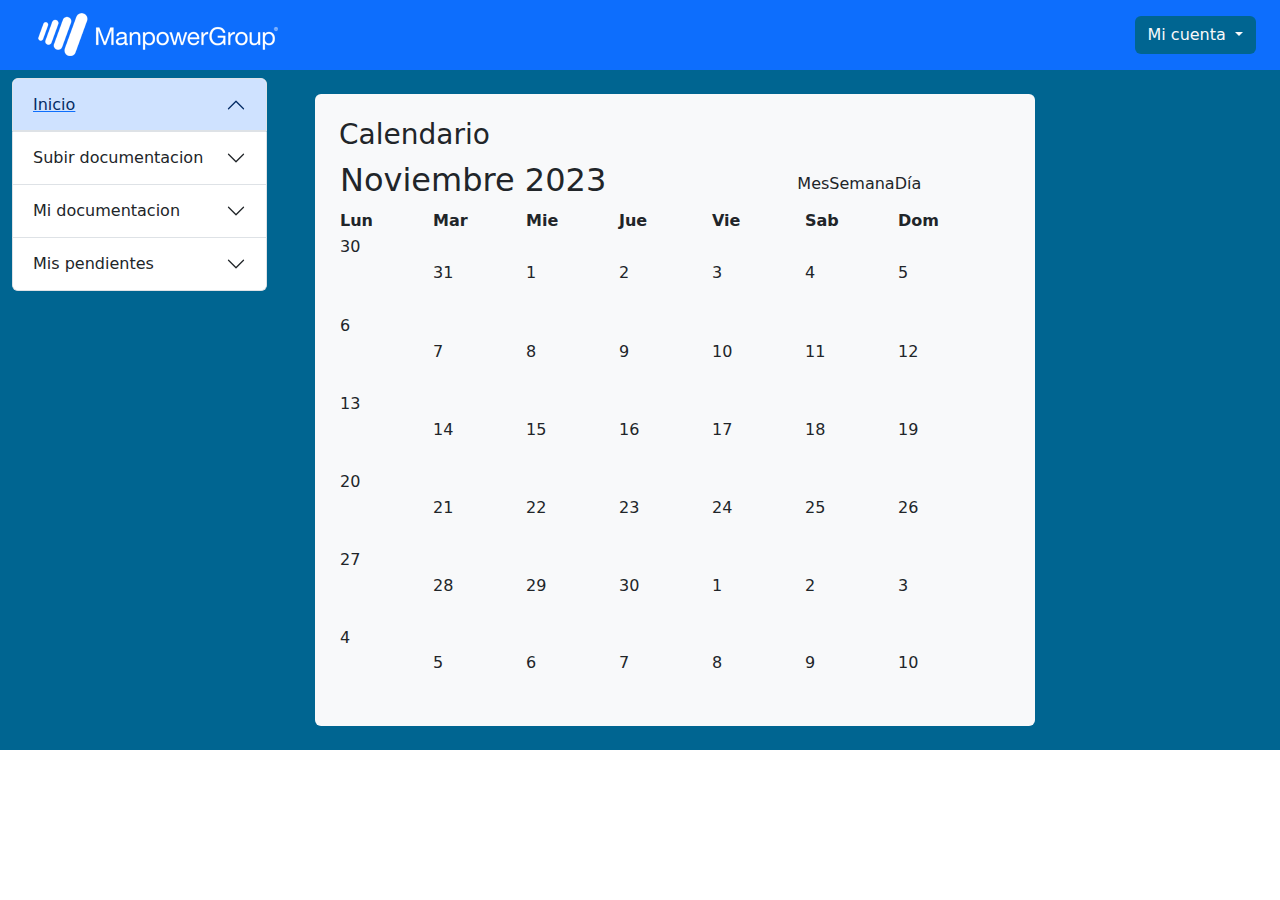
==== commit 56c0275c: "Nuevos HTML" ====
--- a/index.html
+++ b/index.html
@@ -14,7 +14,7 @@
   <header>
     <nav class="navbar bg-primary ">
       <div class="col-xs-4 col-sm-6">
-        <a class="navbar-brand" href="">
+        <a class="navbar-brand" href="index.html">
           <img src="Img/icono_datalogic_blanco.png" alt="MANPOWER_CON_NOMBRE">
         </a>
       </div>
@@ -34,17 +34,16 @@
       </div>
     </nav>
   </header>
-  <main>
-
-    <div class="row altura">
-      <div class="col-md-3 background-Blue text-light ">
+  <main class="background-Blue">
+
+    <div class="row altura container">
+      <div class="col-md-3 text-light ">
         <div class="row">
-          <div class="accordion accordion-flush" id="accordionFlushExample">
+          <div class="accordion mt-2" id="accordionFlushExample">
             <div class="accordion-item">
-              <h2 class="accordion-header">
-                <button class="accordion-button collapsed" type="button">
-                  Inicio
-                </button>
+              <h2 class="accordion-header"><a href="index.html"><button class="accordion-button" type="button">
+                    Inicio
+                  </button></a>
               </h2>
             </div>
             <div class="accordion-item">
@@ -55,38 +54,44 @@
                 </button>
               </h2>
               <div id="flush-collapseOne" class="accordion-collapse collapse" data-bs-parent="#accordionFlushExample">
-                <div class="accordion-body">
-                  <p>Periodo</p>
-                  <div class="input-group mb-3">
-                    <label class="input-group-text" for="inputGroupSelect01">Mes</label>
-                    <select class="form-select" id="inputGroupSelect01">
-                      <option value="1">Enero</option>
-                      <option value="2">Febrero</option>
-                      <option value="3">Marzo</option>
-                      <option value="4">Abril</option>
-                      <option value="5">Mayo</option>
-                      <option value="6">Junio</option>
-                      <option value="7">Julio</option>
-                      <option value="8">Agosto</option>
-                      <option value="9">Septiembre</option>
-                      <option value="10">Octubre</option>
-                      <option value="11">Noviembre</option>
-                      <option value="12">Diciembre</option>
-                    </select>
+                <form action="cargaDocumentacion.html">
+                  <div class="accordion-body">
+                    <p>Periodo</p>
+
+                    <div class="input-group mb-3">
+                      <label class="input-group-text" for="inputGroupSelect01">Mes</label>
+                      <select class="form-select" id="inputGroupSelect01">
+                        <option value="1">Enero</option>
+                        <option value="2">Febrero</option>
+                        <option value="3">Marzo</option>
+                        <option value="4">Abril</option>
+                        <option value="5">Mayo</option>
+                        <option value="6">Junio</option>
+                        <option value="7">Julio</option>
+                        <option value="8">Agosto</option>
+                        <option value="9">Septiembre</option>
+                        <option value="10">Octubre</option>
+                        <option value="11">Noviembre</option>
+                        <option value="12">Diciembre</option>
+                      </select>
+                    </div>
+
+                    <div class="input-group mb-3">
+                      <label class="input-group-text" for="inputGroupSelect01">Año</label>
+                      <select class="form-select" id="inputGroupSelect01">
+                        <option value="2020">2020</option>
+                        <option value="2021">2021</option>
+                        <option value="2022">2022</option>
+                        <option value="2023">2023</option>
+                        <option value="2024">2024</option>
+                        <option value="2025">2025</option>
+                      </select>
+                    </div>
+
+                    <button class="btn btn-blue text-light">Aplicar</button>
                   </div>
-
-                  <div class="input-group mb-3">
-                    <label class="input-group-text" for="inputGroupSelect01">Año</label>
-                    <select class="form-select" id="inputGroupSelect01">
-                      <option value="2020">2020</option>
-                      <option value="2021">2021</option>
-                      <option value="2022">2022</option>
-                      <option value="2023">2023</option>
-                      <option value="2024">2024</option>
-                      <option value="2025">2025</option>
-                    </select>
-                  </div>
-                </div>
+                </form>
+
               </div>
             </div>
             <div class="accordion-item">
@@ -97,38 +102,41 @@
                 </button>
               </h2>
               <div id="flush-collapseTwo" class="accordion-collapse collapse" data-bs-parent="#accordionFlushExample">
-                <div class="accordion-body">
-                  <p>Periodo</p>
-                  <div class="input-group mb-3">
-                    <label class="input-group-text" for="inputGroupSelect01">Mes</label>
-                    <select class="form-select" id="inputGroupSelect01">
-                      <option value="1">Enero</option>
-                      <option value="2">Febrero</option>
-                      <option value="3">Marzo</option>
-                      <option value="4">Abril</option>
-                      <option value="5">Mayo</option>
-                      <option value="6">Junio</option>
-                      <option value="7">Julio</option>
-                      <option value="8">Agosto</option>
-                      <option value="9">Septiembre</option>
-                      <option value="10">Octubre</option>
-                      <option value="11">Noviembre</option>
-                      <option value="12">Diciembre</option>
-                    </select>
+                <form action="archivosCargados.html">
+                  <div class="accordion-body">
+                    <p>Periodo</p>
+                    <div class="input-group mb-3">
+                      <label class="input-group-text" for="inputGroupSelect01">Mes</label>
+                      <select class="form-select" id="inputGroupSelect01">
+                        <option value="1">Enero</option>
+                        <option value="2">Febrero</option>
+                        <option value="3">Marzo</option>
+                        <option value="4">Abril</option>
+                        <option value="5">Mayo</option>
+                        <option value="6">Junio</option>
+                        <option value="7">Julio</option>
+                        <option value="8">Agosto</option>
+                        <option value="9">Septiembre</option>
+                        <option value="10">Octubre</option>
+                        <option value="11">Noviembre</option>
+                        <option value="12">Diciembre</option>
+                      </select>
+                    </div>
+
+                    <div class="input-group mb-3">
+                      <label class="input-group-text" for="inputGroupSelect01">Año</label>
+                      <select class="form-select" id="inputGroupSelect01">
+                        <option value="2020">2020</option>
+                        <option value="2021">2021</option>
+                        <option value="2022">2022</option>
+                        <option value="2023">2023</option>
+                        <option value="2024">2024</option>
+                        <option value="2025">2025</option>
+                      </select>
+                    </div>
+                    <button class="btn btn-blue text-light">Aplicar</button>
                   </div>
-
-                  <div class="input-group mb-3">
-                    <label class="input-group-text" for="inputGroupSelect01">Año</label>
-                    <select class="form-select" id="inputGroupSelect01">
-                      <option value="2020">2020</option>
-                      <option value="2021">2021</option>
-                      <option value="2022">2022</option>
-                      <option value="2023">2023</option>
-                      <option value="2024">2024</option>
-                      <option value="2025">2025</option>
-                    </select>
-                  </div>
-                </div>
+                </form>
               </div>
             </div>
             <div class="accordion-item">
@@ -142,7 +150,8 @@
                 <div class="accordion-body">Placeholder content for this accordion, which is intended to demonstrate the
                   <code>.accordion-flush</code> class. This is the third item's accordion body. Nothing more exciting
                   happening here in terms of content, but just filling up the space to make it look, at least at first
-                  glance, a bit more representative of how this would look in a real-world application.</div>
+                  glance, a bit more representative of how this would look in a real-world application.
+                </div>
               </div>
             </div>
           </div>
@@ -150,8 +159,9 @@
         </div>
       </div>
 
-      <div class="col-md-8">
-        <div>
+      <div class="col-md-8 container m-4">
+        <!-- CALENDARIO -->
+        <div class="bg-light container p-4 rounded">
           <div class="panel panel-cascade">
             <div class="panel-heading">
               <h3 class="panel-title">
@@ -164,12 +174,6 @@
                 <table class="fc-header" style="width:100%">
                   <tbody>
                     <tr>
-                      <td class="fc-header-left"><span
-                          class="fc-button fc-button-prev fc-state-default fc-corner-left fc-corner-right"
-                          unselectable="on"><span class="fc-text-arrow">‹</span></span><span
-                          class="fc-header-space"></span><span
-                          class="fc-button fc-button-next fc-state-default fc-corner-left fc-corner-right"
-                          unselectable="on"><span class="fc-text-arrow">›</span></span></td>
                       <td class="fc-header-center"><span class="fc-header-title">
                           <h2>Noviembre 2023</h2>
                         </span></td>
@@ -559,48 +563,7 @@
             </div>
           </div>
         </div>
-        <div>
-          <p>Lorem ipsum dolor sit amet consectetur adipisicing elit. Velit magni quos assumenda voluptate
-            asperiores
-            veniam ad quas ex rerum nobis necessitatibus est laborum aut atque, at voluptates pariatur quis
-            totam?
-          </p>
-          <p>Lorem ipsum dolor sit amet consectetur adipisicing elit. Velit magni quos assumenda voluptate
-            asperiores
-            veniam ad quas ex rerum nobis necessitatibus est laborum aut atque, at voluptates pariatur quis
-            totam?
-          </p>
-          <p>Lorem ipsum dolor sit amet consectetur adipisicing elit. Velit magni quos assumenda voluptate
-            asperiores
-            veniam ad quas ex rerum nobis necessitatibus est laborum aut atque, at voluptates pariatur quis
-            totam?
-          </p>
-          <p>Lorem ipsum dolor sit amet consectetur adipisicing elit. Velit magni quos assumenda voluptate
-            asperiores
-            veniam ad quas ex rerum nobis necessitatibus est laborum aut atque, at voluptates pariatur quis
-            totam?
-          </p>
-          <p>Lorem ipsum dolor sit amet consectetur adipisicing elit. Velit magni quos assumenda voluptate
-            asperiores
-            veniam ad quas ex rerum nobis necessitatibus est laborum aut atque, at voluptates pariatur quis
-            totam?
-          </p>
-          <p>Lorem ipsum dolor sit amet consectetur adipisicing elit. Velit magni quos assumenda voluptate
-            asperiores
-            veniam ad quas ex rerum nobis necessitatibus est laborum aut atque, at voluptates pariatur quis
-            totam?
-          </p>
-          <p>Lorem ipsum dolor sit amet consectetur adipisicing elit. Velit magni quos assumenda voluptate
-            asperiores
-            veniam ad quas ex rerum nobis necessitatibus est laborum aut atque, at voluptates pariatur quis
-            totam?
-          </p>
-          <p>Lorem ipsum dolor sit amet consectetur adipisicing elit. Velit magni quos assumenda voluptate
-            asperiores
-            veniam ad quas ex rerum nobis necessitatibus est laborum aut atque, at voluptates pariatur quis
-            totam?
-          </p>
-        </div>
+
 
       </div>
     </div>
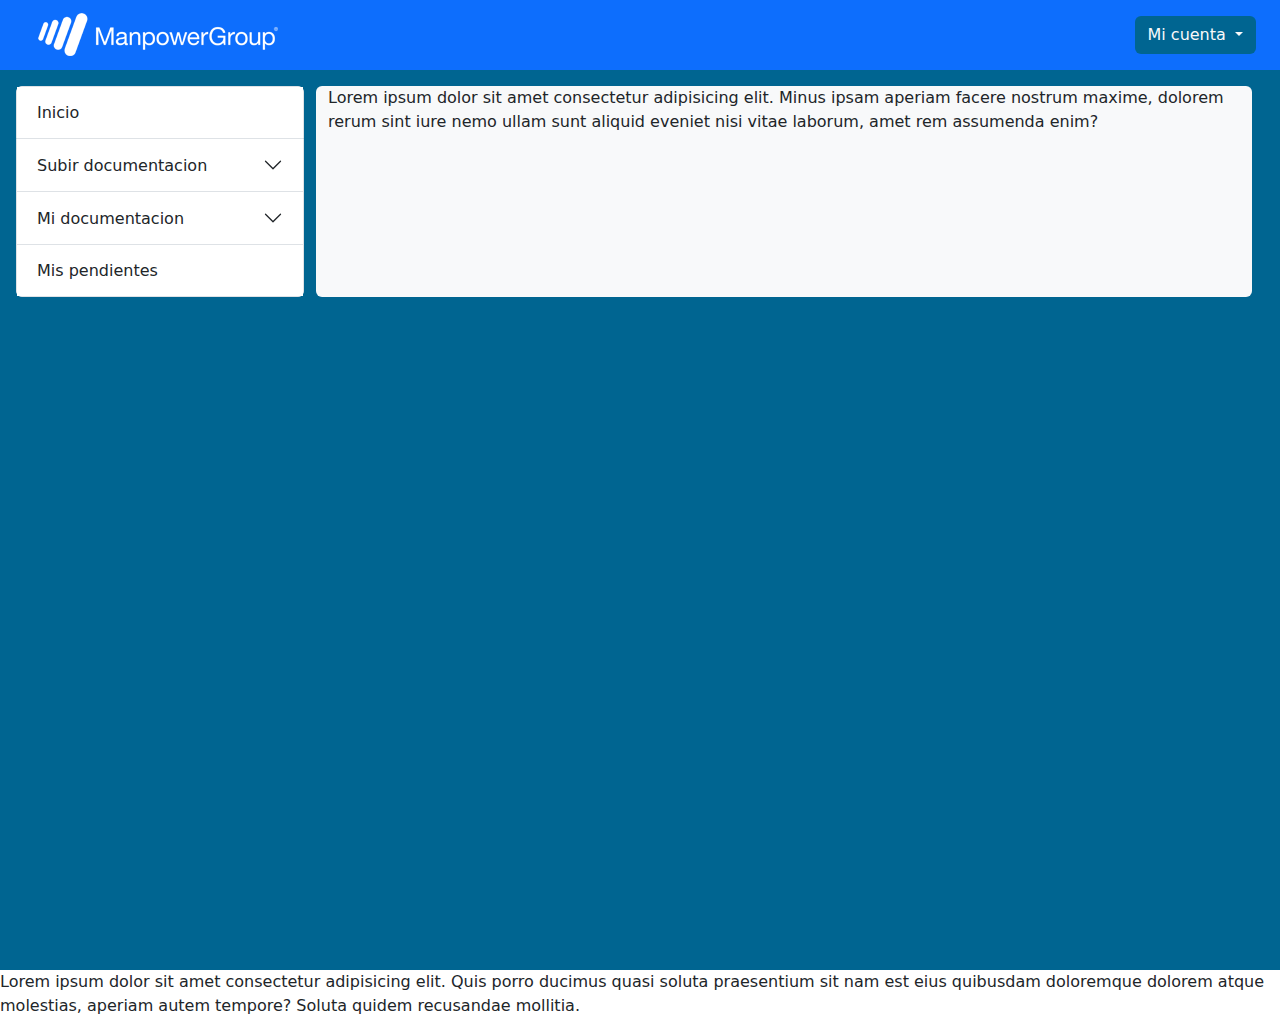
==== commit 1f0382fe: "Actualizacion de varios componentes" ====
--- a/index.html
+++ b/index.html
@@ -26,9 +26,9 @@
             Mi cuenta
           </button>
           <ul class="dropdown-menu dropdown-menu-end ">
-            <li><button class="dropdown-item" type="button">Mi perfil</button></li>
-            <li><button class="dropdown-item" type="button">Cambio contraseña</button></li>
-            <li><button class="dropdown-item" type="button">Salir</button></li>
+            <li><a class="dropdown-item" href="miPerfil.html">Mi perfil</a></li>
+            <li><a class="dropdown-item" href="cambioContrasena.html">Cambio contraseña</a></li>
+            <li><a class="dropdown-item" href="">Salir</a></li>
           </ul>
         </div>
       </div>
@@ -36,14 +36,13 @@
   </header>
   <main class="background-Blue">
 
-    <div class="row altura container">
-      <div class="col-md-3 text-light ">
+    <div class="row container-fluid p-3 pt-3">
+      <div class="col-md-3 text-light">
         <div class="row">
-          <div class="accordion mt-2" id="accordionFlushExample">
+          <div class="accordion" id="accordionFlushExample">
             <div class="accordion-item">
-              <h2 class="accordion-header"><a href="index.html"><button class="accordion-button" type="button">
-                    Inicio
-                  </button></a>
+              <h2 class="accordion-header"><a href="index.html" class="dropdown-item botonAcordion">Inicio
+                </a>
               </h2>
             </div>
             <div class="accordion-item">
@@ -140,436 +139,24 @@
               </div>
             </div>
             <div class="accordion-item">
-              <h2 class="accordion-header">
-                <button class="accordion-button collapsed" type="button" data-bs-toggle="collapse"
-                  data-bs-target="#flush-collapseThree" aria-expanded="false" aria-controls="flush-collapseThree">
-                  Mis pendientes
-                </button>
+              <h2 class="accordion-header"><a href="misPendientes.html" class="dropdown-item botonAcordion">Mis
+                  pendientes
+                </a>
               </h2>
-              <div id="flush-collapseThree" class="accordion-collapse collapse" data-bs-parent="#accordionFlushExample">
-                <div class="accordion-body">Placeholder content for this accordion, which is intended to demonstrate the
-                  <code>.accordion-flush</code> class. This is the third item's accordion body. Nothing more exciting
-                  happening here in terms of content, but just filling up the space to make it look, at least at first
-                  glance, a bit more representative of how this would look in a real-world application.
-                </div>
-              </div>
-            </div>
-          </div>
-
-        </div>
-      </div>
-
-      <div class="col-md-8 container m-4">
-        <!-- CALENDARIO -->
-        <div class="bg-light container p-4 rounded">
-          <div class="panel panel-cascade">
-            <div class="panel-heading">
-              <h3 class="panel-title">
-                <i class="fa fa-calendar"></i>
-                Calendario
-              </h3>
-            </div>
-            <div class="panel-body ">
-              <div id="calendar" class="fc fc-ltr">
-                <table class="fc-header" style="width:100%">
-                  <tbody>
-                    <tr>
-                      <td class="fc-header-center"><span class="fc-header-title">
-                          <h2>Noviembre 2023</h2>
-                        </span></td>
-                      <td class="fc-header-right"><span
-                          class="fc-button fc-button-month fc-state-default fc-corner-left fc-state-active"
-                          unselectable="on">Mes</span><span class="fc-button fc-button-agendaWeek fc-state-default"
-                          unselectable="on">Semana</span><span
-                          class="fc-button fc-button-agendaDay fc-state-default fc-corner-right"
-                          unselectable="on">Día</span></td>
-                    </tr>
-                  </tbody>
-                </table>
-                <div class="fc-content" style="position: relative;">
-                  <div class="fc-view fc-view-month fc-grid" style="position:relative" unselectable="on">
-                    <div class="fc-event-container" style="position:absolute;z-index:8;top:0;left:0"></div>
-                    <table class="fc-border-separate" style="width:100%" cellspacing="0">
-                      <thead>
-                        <tr class="fc-first fc-last">
-                          <th class="fc-day-header fc-mon fc-widget-header fc-first" style="width: 93px;">Lun</th>
-                          <th class="fc-day-header fc-tue fc-widget-header" style="width: 93px;">Mar</th>
-                          <th class="fc-day-header fc-wed fc-widget-header" style="width: 93px;">Mie</th>
-                          <th class="fc-day-header fc-thu fc-widget-header" style="width: 93px;">Jue</th>
-                          <th class="fc-day-header fc-fri fc-widget-header" style="width: 93px;">Vie</th>
-                          <th class="fc-day-header fc-sat fc-widget-header" style="width: 93px;">Sab</th>
-                          <th class="fc-day-header fc-sun fc-widget-header fc-last">Dom</th>
-                        </tr>
-                      </thead>
-                      <tbody>
-                        <tr class="fc-week fc-first">
-                          <td class="fc-day fc-mon fc-widget-content fc-other-month fc-past fc-first"
-                            data-date="2023-10-30">
-                            <div style="min-height: 77px;">
-                              <div class="fc-day-number">30</div>
-                              <div class="fc-day-content">
-                                <div style="position: relative; height: 0px;">&nbsp;</div>
-                              </div>
-                            </div>
-                          </td>
-                          <td class="fc-day fc-tue fc-widget-content fc-other-month fc-past" data-date="2023-10-31">
-                            <div>
-                              <div class="fc-day-number">31</div>
-                              <div class="fc-day-content">
-                                <div style="position: relative; height: 0px;">&nbsp;</div>
-                              </div>
-                            </div>
-                          </td>
-                          <td class="fc-day fc-wed fc-widget-content fc-past" data-date="2023-11-01">
-                            <div>
-                              <div class="fc-day-number">1</div>
-                              <div class="fc-day-content">
-                                <div style="position: relative; height: 0px;">&nbsp;</div>
-                              </div>
-                            </div>
-                          </td>
-                          <td class="fc-day fc-thu fc-widget-content fc-past" data-date="2023-11-02">
-                            <div>
-                              <div class="fc-day-number">2</div>
-                              <div class="fc-day-content">
-                                <div style="position: relative; height: 0px;">&nbsp;</div>
-                              </div>
-                            </div>
-                          </td>
-                          <td class="fc-day fc-fri fc-widget-content fc-past" data-date="2023-11-03">
-                            <div>
-                              <div class="fc-day-number">3</div>
-                              <div class="fc-day-content">
-                                <div style="position: relative; height: 0px;">&nbsp;</div>
-                              </div>
-                            </div>
-                          </td>
-                          <td class="fc-day fc-sat fc-widget-content fc-past" data-date="2023-11-04">
-                            <div>
-                              <div class="fc-day-number">4</div>
-                              <div class="fc-day-content">
-                                <div style="position: relative; height: 0px;">&nbsp;</div>
-                              </div>
-                            </div>
-                          </td>
-                          <td class="fc-day fc-sun fc-widget-content fc-past fc-last" data-date="2023-11-05">
-                            <div>
-                              <div class="fc-day-number">5</div>
-                              <div class="fc-day-content">
-                                <div style="position: relative; height: 0px;">&nbsp;</div>
-                              </div>
-                            </div>
-                          </td>
-                        </tr>
-                        <tr class="fc-week">
-                          <td class="fc-day fc-mon fc-widget-content fc-past fc-first" data-date="2023-11-06">
-                            <div style="min-height: 76px;">
-                              <div class="fc-day-number">6</div>
-                              <div class="fc-day-content">
-                                <div style="position: relative; height: 0px;">&nbsp;</div>
-                              </div>
-                            </div>
-                          </td>
-                          <td class="fc-day fc-tue fc-widget-content fc-past" data-date="2023-11-07">
-                            <div>
-                              <div class="fc-day-number">7</div>
-                              <div class="fc-day-content">
-                                <div style="position: relative; height: 0px;">&nbsp;</div>
-                              </div>
-                            </div>
-                          </td>
-                          <td class="fc-day fc-wed fc-widget-content fc-past" data-date="2023-11-08">
-                            <div>
-                              <div class="fc-day-number">8</div>
-                              <div class="fc-day-content">
-                                <div style="position: relative; height: 0px;">&nbsp;</div>
-                              </div>
-                            </div>
-                          </td>
-                          <td class="fc-day fc-thu fc-widget-content fc-past" data-date="2023-11-09">
-                            <div>
-                              <div class="fc-day-number">9</div>
-                              <div class="fc-day-content">
-                                <div style="position: relative; height: 0px;">&nbsp;</div>
-                              </div>
-                            </div>
-                          </td>
-                          <td class="fc-day fc-fri fc-widget-content fc-past" data-date="2023-11-10">
-                            <div>
-                              <div class="fc-day-number">10</div>
-                              <div class="fc-day-content">
-                                <div style="position: relative; height: 0px;">&nbsp;</div>
-                              </div>
-                            </div>
-                          </td>
-                          <td class="fc-day fc-sat fc-widget-content fc-past" data-date="2023-11-11">
-                            <div>
-                              <div class="fc-day-number">11</div>
-                              <div class="fc-day-content">
-                                <div style="position: relative; height: 0px;">&nbsp;</div>
-                              </div>
-                            </div>
-                          </td>
-                          <td class="fc-day fc-sun fc-widget-content fc-past fc-last" data-date="2023-11-12">
-                            <div>
-                              <div class="fc-day-number">12</div>
-                              <div class="fc-day-content">
-                                <div style="position: relative; height: 0px;">&nbsp;</div>
-                              </div>
-                            </div>
-                          </td>
-                        </tr>
-                        <tr class="fc-week">
-                          <td class="fc-day fc-mon fc-widget-content fc-past fc-first" data-date="2023-11-13">
-                            <div style="min-height: 76px;">
-                              <div class="fc-day-number">13</div>
-                              <div class="fc-day-content">
-                                <div style="position: relative; height: 0px;">&nbsp;</div>
-                              </div>
-                            </div>
-                          </td>
-                          <td class="fc-day fc-tue fc-widget-content fc-past" data-date="2023-11-14">
-                            <div>
-                              <div class="fc-day-number">14</div>
-                              <div class="fc-day-content">
-                                <div style="position: relative; height: 0px;">&nbsp;</div>
-                              </div>
-                            </div>
-                          </td>
-                          <td class="fc-day fc-wed fc-widget-content fc-past" data-date="2023-11-15">
-                            <div>
-                              <div class="fc-day-number">15</div>
-                              <div class="fc-day-content">
-                                <div style="position: relative; height: 0px;">&nbsp;</div>
-                              </div>
-                            </div>
-                          </td>
-                          <td class="fc-day fc-thu fc-widget-content fc-past" data-date="2023-11-16">
-                            <div>
-                              <div class="fc-day-number">16</div>
-                              <div class="fc-day-content">
-                                <div style="position: relative; height: 0px;">&nbsp;</div>
-                              </div>
-                            </div>
-                          </td>
-                          <td class="fc-day fc-fri fc-widget-content fc-past" data-date="2023-11-17">
-                            <div>
-                              <div class="fc-day-number">17</div>
-                              <div class="fc-day-content">
-                                <div style="position: relative; height: 0px;">&nbsp;</div>
-                              </div>
-                            </div>
-                          </td>
-                          <td class="fc-day fc-sat fc-widget-content fc-past" data-date="2023-11-18">
-                            <div>
-                              <div class="fc-day-number">18</div>
-                              <div class="fc-day-content">
-                                <div style="position: relative; height: 0px;">&nbsp;</div>
-                              </div>
-                            </div>
-                          </td>
-                          <td class="fc-day fc-sun fc-widget-content fc-past fc-last" data-date="2023-11-19">
-                            <div>
-                              <div class="fc-day-number">19</div>
-                              <div class="fc-day-content">
-                                <div style="position: relative; height: 0px;">&nbsp;</div>
-                              </div>
-                            </div>
-                          </td>
-                        </tr>
-                        <tr class="fc-week">
-                          <td class="fc-day fc-mon fc-widget-content fc-past fc-first" data-date="2023-11-20">
-                            <div style="min-height: 76px;">
-                              <div class="fc-day-number">20</div>
-                              <div class="fc-day-content">
-                                <div style="position: relative; height: 0px;">&nbsp;</div>
-                              </div>
-                            </div>
-                          </td>
-                          <td class="fc-day fc-tue fc-widget-content fc-past" data-date="2023-11-21">
-                            <div>
-                              <div class="fc-day-number">21</div>
-                              <div class="fc-day-content">
-                                <div style="position: relative; height: 0px;">&nbsp;</div>
-                              </div>
-                            </div>
-                          </td>
-                          <td class="fc-day fc-wed fc-widget-content fc-past" data-date="2023-11-22">
-                            <div>
-                              <div class="fc-day-number">22</div>
-                              <div class="fc-day-content">
-                                <div style="position: relative; height: 0px;">&nbsp;</div>
-                              </div>
-                            </div>
-                          </td>
-                          <td class="fc-day fc-thu fc-widget-content fc-past" data-date="2023-11-23">
-                            <div>
-                              <div class="fc-day-number">23</div>
-                              <div class="fc-day-content">
-                                <div style="position: relative; height: 0px;">&nbsp;</div>
-                              </div>
-                            </div>
-                          </td>
-                          <td class="fc-day fc-fri fc-widget-content fc-past" data-date="2023-11-24">
-                            <div>
-                              <div class="fc-day-number">24</div>
-                              <div class="fc-day-content">
-                                <div style="position: relative; height: 0px;">&nbsp;</div>
-                              </div>
-                            </div>
-                          </td>
-                          <td class="fc-day fc-sat fc-widget-content fc-past" data-date="2023-11-25">
-                            <div>
-                              <div class="fc-day-number">25</div>
-                              <div class="fc-day-content">
-                                <div style="position: relative; height: 0px;">&nbsp;</div>
-                              </div>
-                            </div>
-                          </td>
-                          <td class="fc-day fc-sun fc-widget-content fc-past fc-last" data-date="2023-11-26">
-                            <div>
-                              <div class="fc-day-number">26</div>
-                              <div class="fc-day-content">
-                                <div style="position: relative; height: 0px;">&nbsp;</div>
-                              </div>
-                            </div>
-                          </td>
-                        </tr>
-                        <tr class="fc-week">
-                          <td class="fc-day fc-mon fc-widget-content fc-past fc-first" data-date="2023-11-27">
-                            <div style="min-height: 76px;">
-                              <div class="fc-day-number">27</div>
-                              <div class="fc-day-content">
-                                <div style="position: relative; height: 0px;">&nbsp;</div>
-                              </div>
-                            </div>
-                          </td>
-                          <td class="fc-day fc-tue fc-widget-content fc-past" data-date="2023-11-28">
-                            <div>
-                              <div class="fc-day-number">28</div>
-                              <div class="fc-day-content">
-                                <div style="position: relative; height: 0px;">&nbsp;</div>
-                              </div>
-                            </div>
-                          </td>
-                          <td class="fc-day fc-wed fc-widget-content fc-past" data-date="2023-11-29">
-                            <div>
-                              <div class="fc-day-number">29</div>
-                              <div class="fc-day-content">
-                                <div style="position: relative; height: 0px;">&nbsp;</div>
-                              </div>
-                            </div>
-                          </td>
-                          <td class="fc-day fc-thu fc-widget-content fc-today fc-state-highlight"
-                            data-date="2023-11-30">
-                            <div>
-                              <div class="fc-day-number">30</div>
-                              <div class="fc-day-content">
-                                <div style="position: relative; height: 0px;">&nbsp;</div>
-                              </div>
-                            </div>
-                          </td>
-                          <td class="fc-day fc-fri fc-widget-content fc-other-month fc-future" data-date="2023-12-01">
-                            <div>
-                              <div class="fc-day-number">1</div>
-                              <div class="fc-day-content">
-                                <div style="position: relative; height: 0px;">&nbsp;</div>
-                              </div>
-                            </div>
-                          </td>
-                          <td class="fc-day fc-sat fc-widget-content fc-other-month fc-future" data-date="2023-12-02">
-                            <div>
-                              <div class="fc-day-number">2</div>
-                              <div class="fc-day-content">
-                                <div style="position: relative; height: 0px;">&nbsp;</div>
-                              </div>
-                            </div>
-                          </td>
-                          <td class="fc-day fc-sun fc-widget-content fc-other-month fc-future fc-last"
-                            data-date="2023-12-03">
-                            <div>
-                              <div class="fc-day-number">3</div>
-                              <div class="fc-day-content">
-                                <div style="position: relative; height: 0px;">&nbsp;</div>
-                              </div>
-                            </div>
-                          </td>
-                        </tr>
-                        <tr class="fc-week fc-last">
-                          <td class="fc-day fc-mon fc-widget-content fc-other-month fc-future fc-first"
-                            data-date="2023-12-04">
-                            <div style="min-height: 75px;">
-                              <div class="fc-day-number">4</div>
-                              <div class="fc-day-content">
-                                <div style="position: relative; height: 0px;">&nbsp;</div>
-                              </div>
-                            </div>
-                          </td>
-                          <td class="fc-day fc-tue fc-widget-content fc-other-month fc-future" data-date="2023-12-05">
-                            <div>
-                              <div class="fc-day-number">5</div>
-                              <div class="fc-day-content">
-                                <div style="position: relative; height: 0px;">&nbsp;</div>
-                              </div>
-                            </div>
-                          </td>
-                          <td class="fc-day fc-wed fc-widget-content fc-other-month fc-future" data-date="2023-12-06">
-                            <div>
-                              <div class="fc-day-number">6</div>
-                              <div class="fc-day-content">
-                                <div style="position: relative; height: 0px;">&nbsp;</div>
-                              </div>
-                            </div>
-                          </td>
-                          <td class="fc-day fc-thu fc-widget-content fc-other-month fc-future" data-date="2023-12-07">
-                            <div>
-                              <div class="fc-day-number">7</div>
-                              <div class="fc-day-content">
-                                <div style="position: relative; height: 0px;">&nbsp;</div>
-                              </div>
-                            </div>
-                          </td>
-                          <td class="fc-day fc-fri fc-widget-content fc-other-month fc-future" data-date="2023-12-08">
-                            <div>
-                              <div class="fc-day-number">8</div>
-                              <div class="fc-day-content">
-                                <div style="position: relative; height: 0px;">&nbsp;</div>
-                              </div>
-                            </div>
-                          </td>
-                          <td class="fc-day fc-sat fc-widget-content fc-other-month fc-future" data-date="2023-12-09">
-                            <div>
-                              <div class="fc-day-number">9</div>
-                              <div class="fc-day-content">
-                                <div style="position: relative; height: 0px;">&nbsp;</div>
-                              </div>
-                            </div>
-                          </td>
-                          <td class="fc-day fc-sun fc-widget-content fc-other-month fc-future fc-last"
-                            data-date="2023-12-10">
-                            <div>
-                              <div class="fc-day-number">10</div>
-                              <div class="fc-day-content">
-                                <div style="position: relative; height: 0px;">&nbsp;</div>
-                              </div>
-                            </div>
-                          </td>
-                        </tr>
-                      </tbody>
-                    </table>
-                  </div>
-                </div>
-              </div>
             </div>
           </div>
         </div>
 
-
+      </div>
+      <div class="col-md-9 bg-light rounded">
+        <p>Lorem ipsum dolor sit amet consectetur adipisicing elit. Minus ipsam aperiam facere nostrum maxime, dolorem
+          rerum sint iure nemo ullam sunt aliquid eveniet nisi vitae laborum, amet rem assumenda enim?</p>
       </div>
     </div>
 
   </main>
-  <footer class="fixed-bottom bg-primary text-light">
+  <footer class="">
+    <p>Lorem ipsum dolor sit amet consectetur adipisicing elit. Quis porro ducimus quasi soluta praesentium sit nam est eius quibusdam doloremque dolorem atque molestias, aperiam autem tempore? Soluta quidem recusandae mollitia.</p>
   </footer>
 
   <script src="Script/bootstrap.bundle.min.js"></script>
--- a/CSS/style.css
+++ b/CSS/style.css
@@ -5,8 +5,30 @@
 
 .background-Blue {
     background-color: #006591;
+    min-height: 100%;
 }
 
-.altura {
-    min-height: 100%;
+html,body {
+    height: 100%;
+}
+
+.contenedor{
+    padding-left: 15px;
+    padding-right: 15px;
+}
+
+.botonAcordion {
+    position: relative;
+    display: flex;
+    align-items: center;
+    width: 100%;
+    padding: var(--bs-accordion-btn-padding-y) var(--bs-accordion-btn-padding-x);
+    font-size: 1rem;
+    color: var(--bs-accordion-btn-color);
+    text-align: left;
+    background-color: var(--bs-accordion-btn-bg);
+    border: 0;
+    border-radius: 0;
+    overflow-anchor: none;
+    transition: var(--bs-accordion-transition);
 }